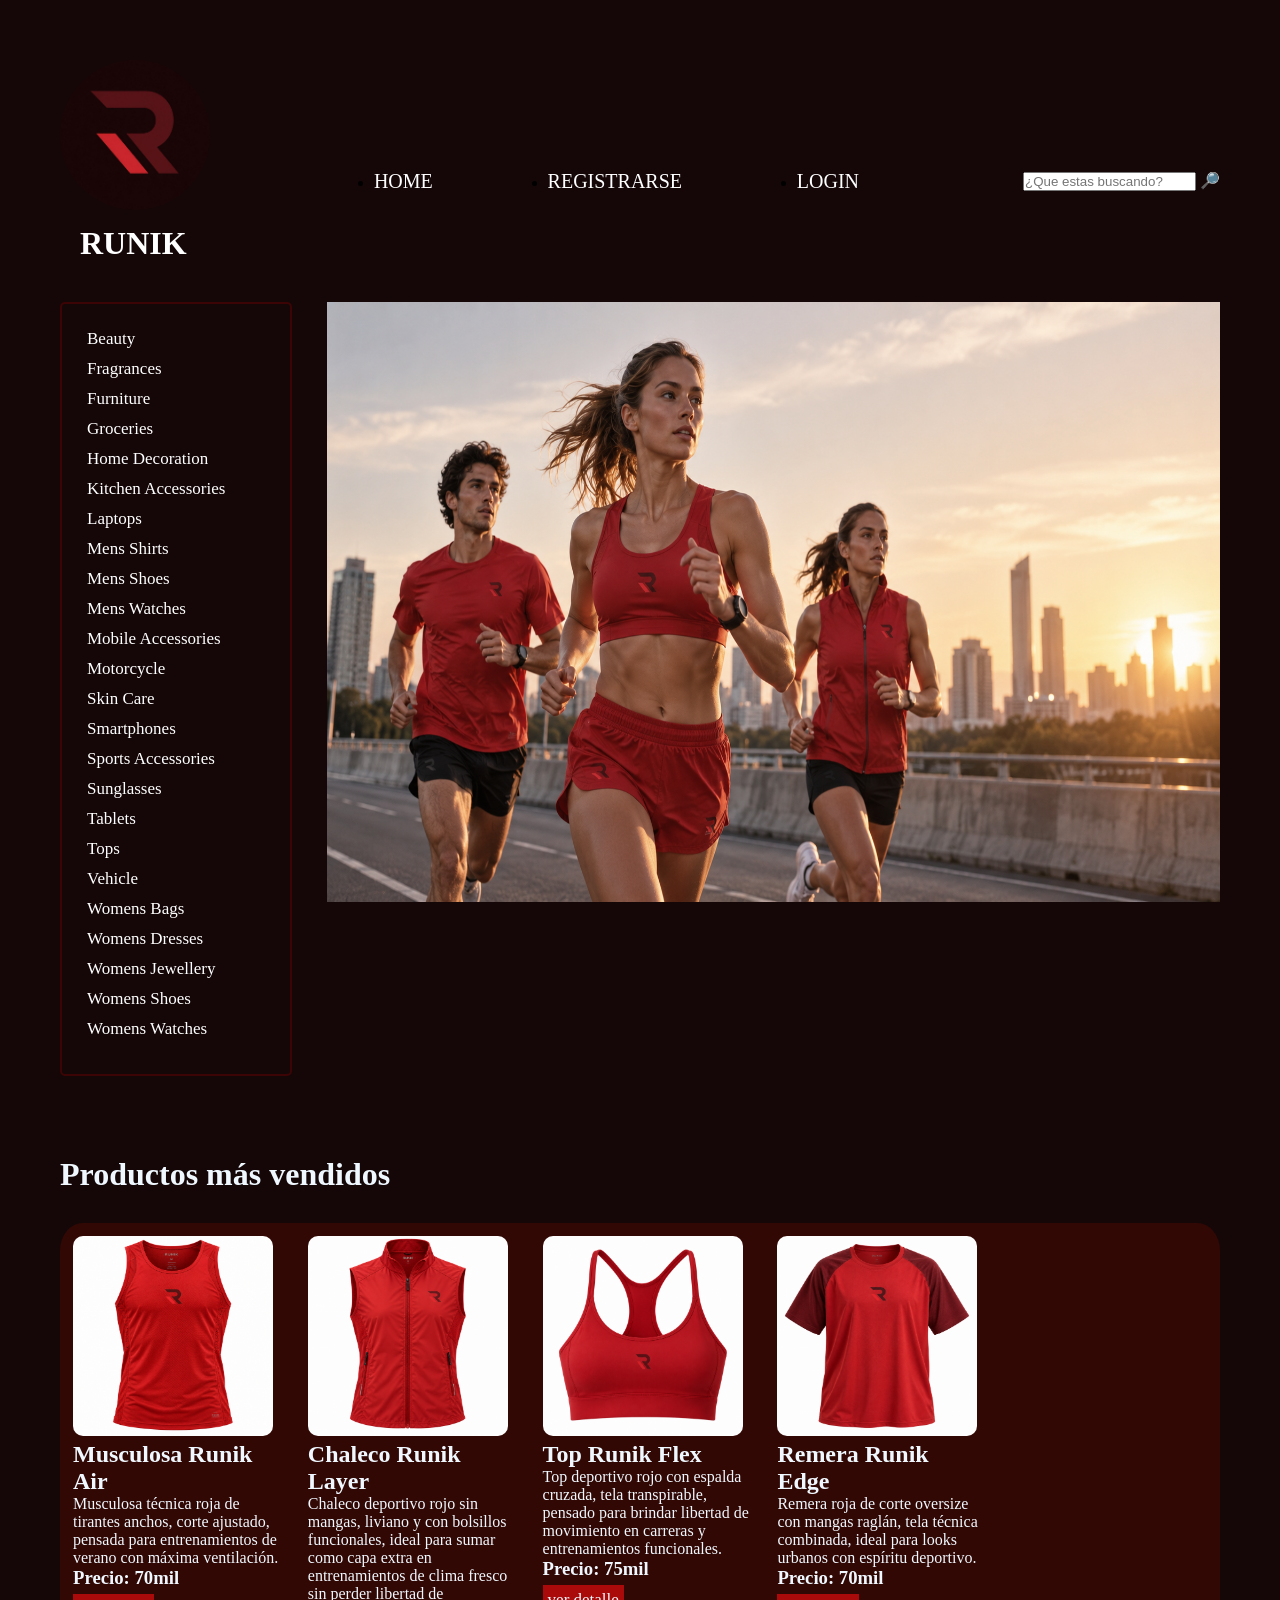
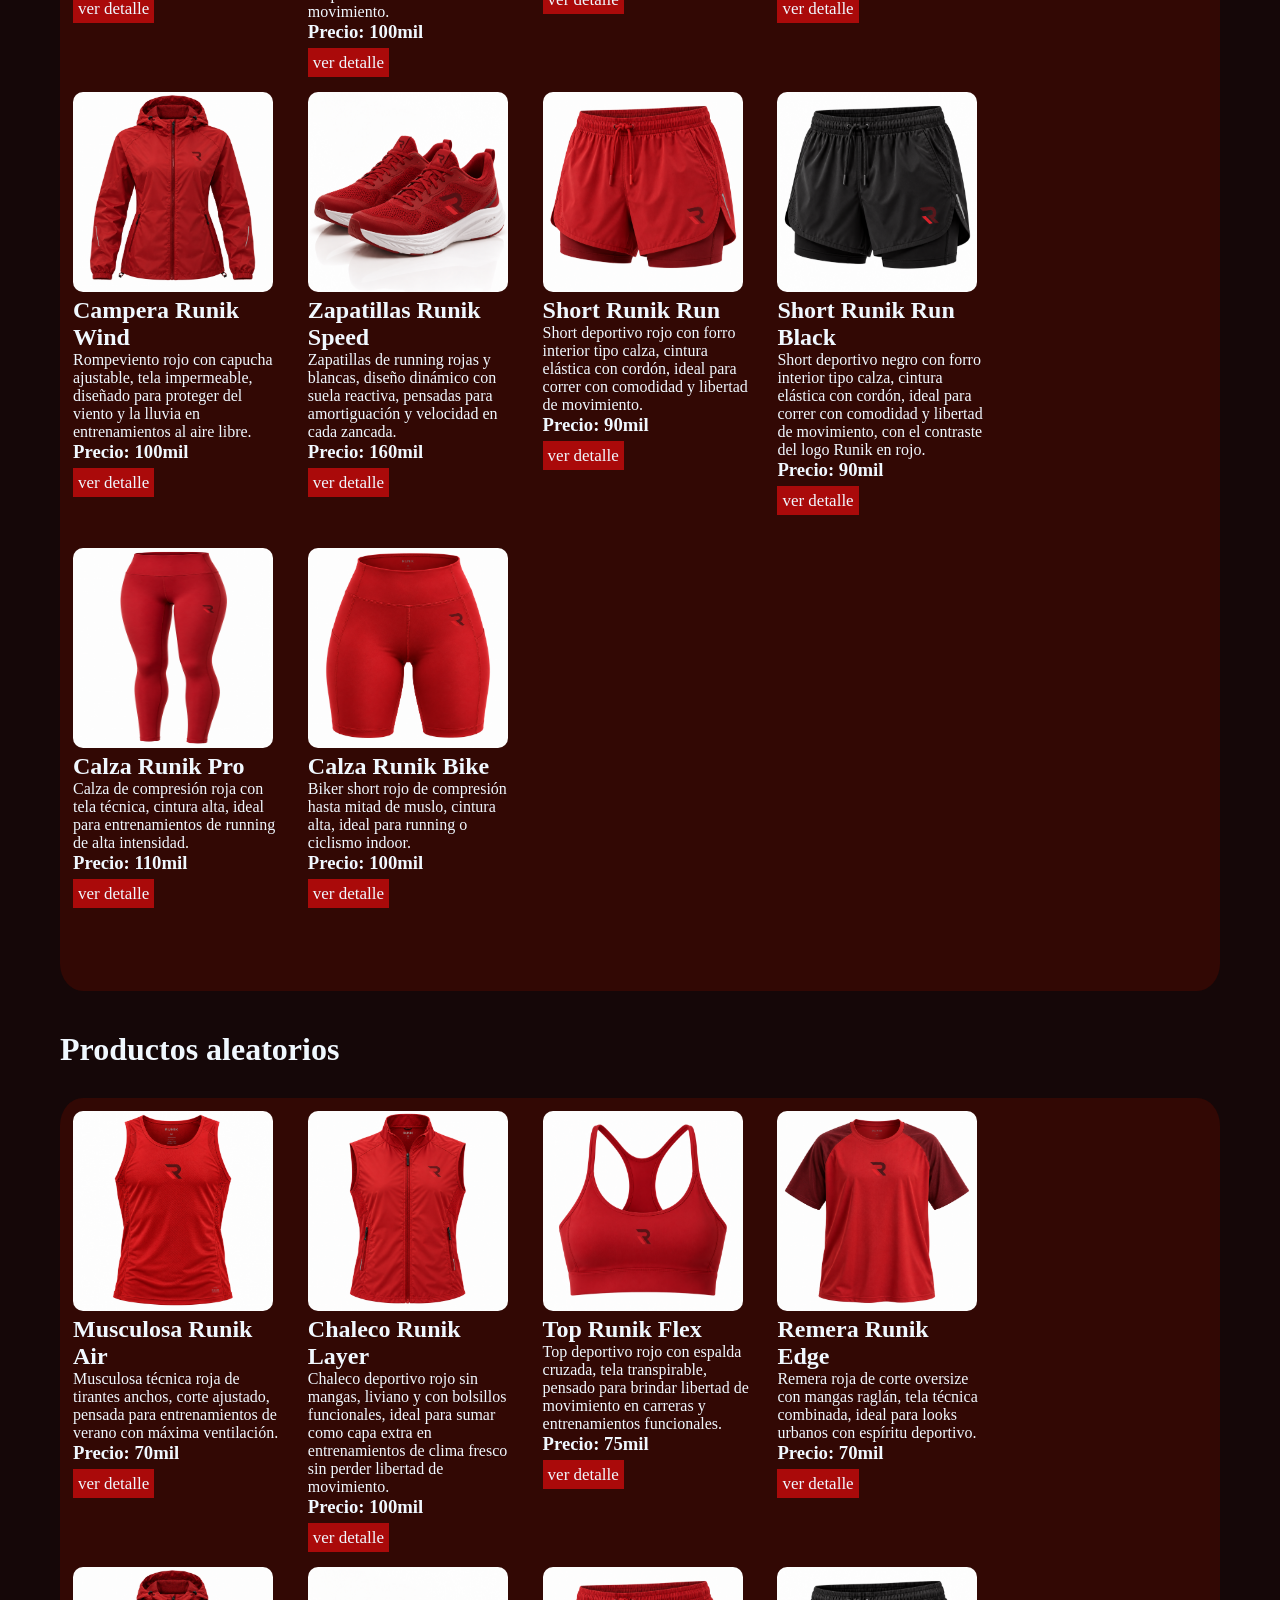
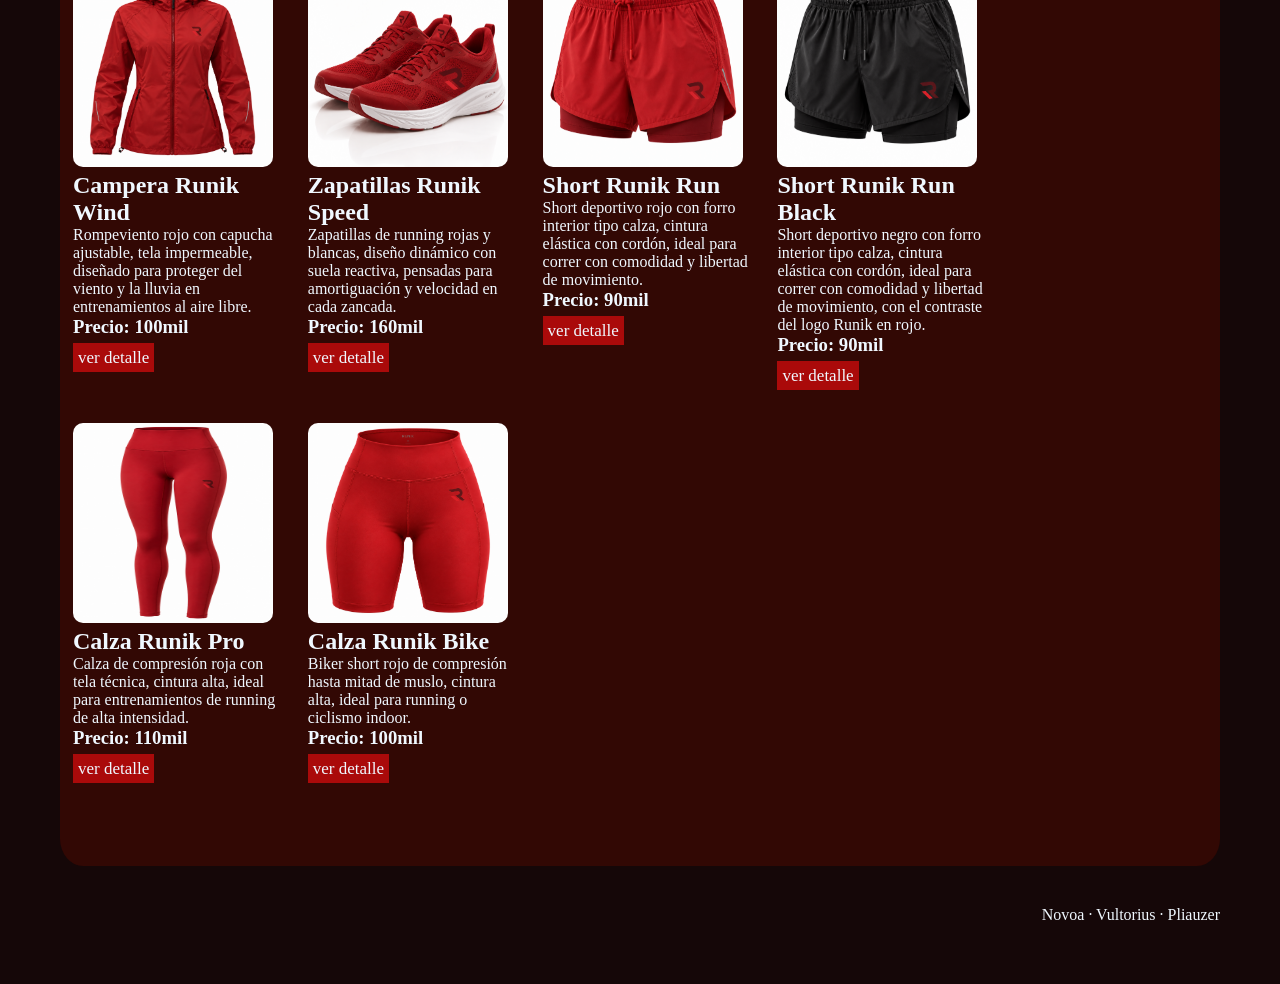
==== index.html @ b20909da "arregle la img principal" ====
<!DOCTYPE html>
<html lang="en">

<head>
    <meta charset="UTF-8">
    <meta name="viewport" content="width=device-width, initial-scale=1.0"> 
    <title>Runik</title>
    <link rel="stylesheet" href="./css/styles.css">
</head>

<body>

    <header>
        <div class="containerlogo">
            <a href="./index.html"><img src="./img/runik.jpg" alt="imagen del logo de la marca" class="logo"></a> 
            <h1 class="titulo">RUNIK</h1> 
        </div>

        <nav class="container">
            <ul class="navegador">
                <li><a href="./index.html" class="navegacion-principal">HOME</a></li>
                <li><a href="./register.html" class="navegacion-principal">REGISTRARSE</a></li>
                <li><a href="./login.html" class="navegacion-principal">LOGIN</a></li>  
            </ul>  
        </nav> 

        <form action="./search-results.html" method="get" class="buscador">
                <input type="textarea" name="category" value="" placeholder="¿Que estas buscando?">
                <label>🔎</label>
        </form>

    </header> 

    <div class="principal">
        <aside class="barra-lateral"> 
            <nav> 
                <ul class="barra">
                    <li class="categoria"><a href="./category.html">Beauty</a></li>  
                    <li class="categoria"><a href="./category.html">Fragrances</a></li>
                    <li class="categoria"><a href="./category.html">Furniture</a></li>
                    <li class="categoria"><a href="./category.html">Groceries</a></li>
                    <li class="categoria"><a href="./category.html">Home Decoration</a></li>
                    <li class="categoria"><a href="./category.html">Kitchen Accessories</a></li>
                    <li class="categoria"><a href="./category.html">Laptops</a></li>
                    <li class="categoria"><a href="./category.html">Mens Shirts</a></li>
                    <li class="categoria"><a href="./category.html">Mens Shoes</a></li>
                    <li class="categoria"><a href="./category.html">Mens Watches</a></li>
                    <li class="categoria"><a href="./category.html">Mobile Accessories</a></li>
                    <li class="categoria"><a href="./category.html">Motorcycle</a></li>
                    <li class="categoria"><a href="./category.html">Skin Care</a></li>
                    <li class="categoria"><a href="./category.html">Smartphones</a></li> 
                    <li class="categoria"><a href="./category.html">Sports Accessories</a></li>
                    <li class="categoria"><a href="./category.html">Sunglasses</a></li>
                    <li class="categoria"><a href="./category.html">Tablets</a></li>  
                    <li class="categoria"><a href="./category.html">Tops</a></li>
                    <li class="categoria"><a href="./category.html">Vehicle</a></li>
                    <li class="categoria"><a href="./category.html">Womens Bags</a></li>
                    <li class="categoria"><a href="./category.html">Womens Dresses</a></li>
                    <li class="categoria"><a href="./category.html">Womens Jewellery</a></li>
                    <li class="categoria"><a href="./category.html">Womens Shoes</a></li>
                    <li class="categoria"><a href="./category.html">Womens Watches</a></li> 
                </ul>
            </nav>
        </aside>    
        

        <div class="img-principal">
            <img src="./img/portada-web.png" alt="gente corriendo utilizando Runik" class="portada"> 
        </div> 
         
    </div>

    <main>
        <h1>Productos más vendidos</h1> 

        <section>

            <article class="article1">
                <div>
                <a href="./product.html"><img src="./img/musculosa-runik.png" alt="musculosa de runik" class="producto"></a>
                <h2>Musculosa Runik Air</h2>
                <p>Musculosa técnica roja de tirantes anchos, corte ajustado, pensada para entrenamientos de verano con máxima ventilación.</p>
                <h3>Precio: 70mil</h3> 
                <a href="./product.html" class="boton">ver detalle</a> 
            </article>


            <article class="article2">
                <a href="./product.html"><img src="./img/chaleco-runik.png" alt="chaleco de runik" class="producto"></a>  
                <h2>Chaleco Runik Layer</h2>
                <p>Chaleco deportivo rojo sin mangas, liviano y con bolsillos funcionales, ideal para sumar como capa extra en entrenamientos de clima fresco sin perder libertad de movimiento.</p>
                <h3>Precio: 100mil</h3> 
                <a href="./product.html" class="boton">ver detalle</a> 
            </article>

            <article class="article3">
                <a href="./product.html"><img src="./img/top-runik.png" alt="top de runik" class="producto"></a>
                <h2>Top Runik Flex</h2>
                <p>Top deportivo rojo con espalda cruzada, tela transpirable, pensado para brindar libertad de movimiento en carreras y entrenamientos funcionales.</p>
                <h3>Precio: 75mil</h3> 
                <a href="./product.html" class="boton">ver detalle</a>
            </article>

            <article class="article4">
                <a href="./product.html"><img src="./img/remera-roja-runik.png" alt="remera de runik" class="producto"></a>
                <h2>Remera Runik Edge</h2>
                <p>Remera roja de corte oversize con mangas raglán, tela técnica combinada, ideal para looks urbanos con espíritu deportivo.</p>
                <h3>Precio: 70mil</h3> 
                <a href="./product.html" class="boton">ver detalle</a>
            </article>

            <article class="article5">
                <a href="./product.html"><img src="./img/campera-runik.png" alt="campera de runik" class="producto"></a>
                <h2>Campera Runik Wind</h2>
                <p>Rompeviento rojo con capucha ajustable, tela impermeable, diseñado para proteger del viento y la lluvia en entrenamientos al aire libre.</p> 
                <h3>Precio: 100mil</h3> 
                <a href="./product.html" class="boton">ver detalle</a>
            </article>

            <article class="article6">
                <a href="./product.html"><img src="./img/zapatillas-runik.png" alt="zapatilla de runik" class="producto"></a>
                <h2>Zapatillas Runik Speed</h2>
                <p>Zapatillas de running rojas y blancas, diseño dinámico con suela reactiva, pensadas para amortiguación y velocidad en cada zancada.</p> 
                <h3>Precio: 160mil</h3> 
                <a href="./product.html" class="boton">ver detalle</a>
            </article>

            <article class="article7">
                <a href="./product.html"><img src="./img/short-runik.png" alt="short de runik" class="producto"></a>
                <h2>Short Runik Run</h2>
                <p>Short deportivo rojo con forro interior tipo calza, cintura elástica con cordón, ideal para correr con comodidad y libertad de movimiento.</p> 
                <h3>Precio: 90mil</h3> 
                <a href="./product.html" class="boton">ver detalle</a>
            </article>

            <article class="article8">
                <a href="./product.html"><img src="./img/short-negro-runik.png" alt="short negro de runik" class="producto"></a>
                <h2>Short Runik Run Black</h2>
                <p>Short deportivo negro con forro interior tipo calza, cintura elástica con cordón, ideal para correr con comodidad y libertad de movimiento, con el contraste del logo Runik en rojo.</p> 
                <h3>Precio: 90mil</h3> 
                <a href="./product.html" class="boton">ver detalle</a>  
            </article>


            <article class="article9">
                <a href="./product.html"><img src="./img/calza-runik.png" alt="calza larga de runik" class="producto"></a>
                <h2>Calza Runik Pro</h2>
                <p>Calza de compresión roja con tela técnica, cintura alta, ideal para entrenamientos de running de alta intensidad.</p>
                <h3>Precio: 110mil</h3> 
                <a href="./product.html" class="boton">ver detalle</a>
            </article>

            <article class="article10">
                <a href="./product.html"></a><img src="./img/calza-corta-runik.png" alt="calza corta de runik" class="producto"></a>
                <h2>Calza Runik Bike</h2>
                <p>Biker short rojo de compresión hasta mitad de muslo, cintura alta, ideal para running o ciclismo indoor.</p>
                <h3>Precio: 100mil</h3> 
                <a href="./product.html" class="boton">ver detalle</a>
            </article>

            
        </section>

        
        <h1>Productos aleatorios</h1>

        <section> 
            
            <article class="article11">
                <a href="./product.html"><img src="./img/musculosa-runik.png" alt="musculosa de runik" class="producto"></a>
                <h2>Musculosa Runik Air</h2>
                <p>Musculosa técnica roja de tirantes anchos, corte ajustado, pensada para entrenamientos de verano con máxima ventilación.</p>
                <h3>Precio: 70mil</h3> 
                <a href="./product.html" class="boton">ver detalle</a> 
            </article>

            <article class="article12">
                <a href="./product.html"><img src="./img/chaleco-runik.png" alt="chaleco de runik" class="producto"></a>
                <h2>Chaleco Runik Layer</h2>
                <p>Chaleco deportivo rojo sin mangas, liviano y con bolsillos funcionales, ideal para sumar como capa extra en entrenamientos de clima fresco sin perder libertad de movimiento.</p>
                <h3>Precio: 100mil</h3> 
                <a href="./product.html" class="boton">ver detalle</a> 
            </article>

            <article class="article13">
                <a href="./product.html"><img src="./img/top-runik.png" alt="top de runik" class="producto"></a>
                <h2>Top Runik Flex</h2>
                <p>Top deportivo rojo con espalda cruzada, tela transpirable, pensado para brindar libertad de movimiento en carreras y entrenamientos funcionales.</p>
                <h3>Precio: 75mil</h3> 
                <a href="./product.html" class="boton">ver detalle</a>
            </article>

            <article class="article14">
                <a href="./product.html"><img src="./img/remera-roja-runik.png" alt="remera de runik" class="producto"></a>
                <h2>Remera Runik Edge</h2>
                <p>Remera roja de corte oversize con mangas raglán, tela técnica combinada, ideal para looks urbanos con espíritu deportivo.</p>
                <h3>Precio: 70mil</h3> 
                <a href="./product.html" class="boton">ver detalle</a>
            </article>

            <article class="article15">
                <a href="./product.html"><img src="./img/campera-runik.png" alt="campera de runik" class="producto"></a>
                <h2>Campera Runik Wind</h2>
                <p>Rompeviento rojo con capucha ajustable, tela impermeable, diseñado para proteger del viento y la lluvia en entrenamientos al aire libre.</p> 
                <h3>Precio: 100mil</h3> 
                <a href="./product.html" class="boton">ver detalle</a>
            </article>

            <article class="article16">
                <a href="./product.html"><img src="./img/zapatillas-runik.png" alt="zapatilla de runik" class="producto"></a>
                <h2>Zapatillas Runik Speed</h2>
                <p>Zapatillas de running rojas y blancas, diseño dinámico con suela reactiva, pensadas para amortiguación y velocidad en cada zancada.</p> 
                <h3>Precio: 160mil</h3> 
                <a href="./product.html" class="boton">ver detalle</a>
            </article>

            <article class="article17">
                <a href="./product.html"><img src="./img/short-runik.png" alt="short de runik" class="producto"></a>
                <h2>Short Runik Run</h2>
                <p>Short deportivo rojo con forro interior tipo calza, cintura elástica con cordón, ideal para correr con comodidad y libertad de movimiento.</p> 
                <h3>Precio: 90mil</h3> 
                <a href="./product.html" class="boton">ver detalle</a>
            </article>

            <article class="article18">
                <a href="./product.html"><img src="./img/short-negro-runik.png" alt="short negro de runik" class="producto"></a>
                <h2>Short Runik Run Black</h2>
                <p>Short deportivo negro con forro interior tipo calza, cintura elástica con cordón, ideal para correr con comodidad y libertad de movimiento, con el contraste del logo Runik en rojo.</p> 
                <h3>Precio: 90mil</h3> 
                <a href="./product.html" class="boton">ver detalle</a>  
            </article>


            <article class="aricle19">
                <a href="./product.html"><img src="./img/calza-runik.png" alt="calza larga de runik" class="producto"></a>
                <h2>Calza Runik Pro</h2>
                <p>Calza de compresión roja con tela técnica, cintura alta, ideal para entrenamientos de running de alta intensidad.</p>
                <h3>Precio: 110mil</h3> 
                <a href="./product.html" class="boton">ver detalle</a>
            </article>

            <article class="article2">
                <a href="./product.html"></a><img src="./img/calza-corta-runik.png" alt="calza corta de runik" class="producto"></a>
                <h2>Calza Runik Bike</h2>
                <p>Biker short rojo de compresión hasta mitad de muslo, cintura alta, ideal para running o ciclismo indoor.</p>
                <h3>Precio: 100mil</h3> 
                <a href="./product.html" class="boton">ver detalle</a> 
            </article> 

        </section>
    </main>

    <footer>
        <p class="nombres">Novoa · Vultorius · Pliauzer</p>
    </footer>
</body>

</html>
---- css/styles.css ----
* {
   box-sizing: border-box;
   margin: 0;
   padding: 0;
   }

body{
   background-color: rgb(21, 7, 8);  
   padding: 60px;    
}

.logo{
   width: 150px;  
   border-radius: 100%;      
}   
nav.container{
   display: flex;
   justify-content: flex-end;
   flex-wrap: wrap; 
}

ul.navegador{ 
   width: 600px;   
   display: flex;
   justify-content: space-around;
   flex-wrap: wrap;    
} 

a.navegacion-principal{
   text-decoration: none;
   color: white; 
   list-style-type: none; 
   margin-bottom: 20px;  
   font-size: 20px;         
} 


.buscador.input{
   padding: 6px;
   border: 1px solid #ccc; 
   border-radius: 4px;
   background: none;
}

.titulo{
   color: white; 
   display: flex;
   margin-bottom: 40px;    
   margin-top: 10px; 
   flex-wrap: wrap;  
   margin-left: 20px;  
}  
.barra{
   color: white; 
   margin-bottom: 40px;  
   border-color: rgb(60, 4, 4); 
   border-width: 2px;
   border-style: solid;
   border-radius: 5px;
   padding: 25px;
}

li.categoria, a{
   font-size: 17px;  
   text-decoration: none;
   color: white; 
   list-style-type: none;
   margin-bottom: 10px; 
}

.nombres{
   color: aliceblue;
   display: flex;
   justify-content: flex-end;
   flex-wrap: wrap; 
}

h1{
   color: aliceblue; 
   margin-top: 40px;   
}

h3{
   color: aliceblue;
   padding-bottom: 10px; 
   
}

h2{
   color: aliceblue;
}

p{
   color: aliceblue;
}

.producto{
   width: 200px;
   border-radius: 5%;   
}

header{
   display: flex;
   flex-wrap: wrap;
   flex-direction: row;
   align-items: center;
   justify-content: space-between;
}
section{
    display: flex;
    flex-wrap: wrap;
    align-self: center;
    margin-top: 30px; 
    background-color: #320804;
    border-radius: 2%;
    max-width: 100%;
}


article{
   max-width: 18%; 
   margin: 13px;
}

.boton{
   background-color: rgb(170, 10, 10);
   color: aliceblue;
   padding: 5px; 

}

.principal{
   display: flex;
   flex-wrap: wrap;
   justify-content: space-between;
}

.img-principal{
   display: flex;
   justify-content: flex-end; 
   flex-wrap: wrap;
   margin-bottom: 40px;   
} 

.portada{
   width: 80%;     
}

.main_login{
   display: flex;
   flex-wrap: wrap;
   justify-content: center; 
   background-color: #320804;
   padding: 30px 40px;
   border-radius: 10px;
   margin-top: 10px;
}

.login{
   display: flex;
   flex-direction: row;     
   flex-wrap: wrap;
   justify-content: center; 
   background-color: rgba(255,255,255,0.05); 
   border: 2px white solid;
   width: 350px;   
   padding: 30px;  
}

.formulario-login{
   display: flex;
   flex-wrap: wrap;
   color: white; 
   flex-direction: column; 
   align-items: center; 
   margin-top: 10px; 
}

.password-login{
   margin-right: 40px;
   margin-top: 10px; 
}

button.ingresar-button{
   background-color: red;
   width: 110px;    
   margin-top: 20px;
   height: 25px;   
   color: white;
   font-size: 15px;   
}

.sin-cuenta-login{
   background-color: red;
   padding: 5px; 
   margin-top: 20px; 
   border: gray 2px solid; 
   height: 30px;   
}

a.no-cuenta{
   font-size: 15px;   
}

.titulo-login{
   margin-bottom: 20px; 
}

.registro{
   display: flex;
   flex-direction: row;
   flex-wrap: wrap;
   justify-content: center;
   align-items: center;
   min-height: 70vh;
}

.formulario-registro{
   display: flex;
   flex-wrap: wrap;
   flex-direction: column;
   align-items: center;
   color: white;
   background-color: rgba(255,255,255,0.05);
   padding: 30px 40px;
   border-radius: 10px;
   margin-top: 10px;
}

.formulario-registro h2{
   color: white;
   margin-bottom: 20px;
}

.mail-registro,
.password-registro,
.password2-registro{
   width: 100%;
   margin-bottom: 15px;
   display: flex;
   flex-direction: column;
   flex-wrap: wrap;
}

.mail-registro label,
.password-registro label,
.password2-registro label{
   margin-bottom: 5px;
   color: white;
}

.mail-registro input,
.password-registro input,
.password2-registro input{
   padding: 8px;
   border-radius: 4px;
   border: 1px solid #ccc;
}

.terminos-registro{
   display: flex;
   flex-wrap: wrap;
   align-items: center;
   margin-bottom: 20px;
   color: white;
}

.registrarme-registro button{
   background-color: rgb(170, 10, 10);
   color: aliceblue;
   border: none;
   padding: 10px 30px;
   border-radius: 4px;
   font-size: 16px;
   margin-bottom: 15px;
}

.ya-tengo-cuenta-registro a{
   color: rgb(255, 120, 120);
   text-decoration: underline;
}

footer{
   margin-top: 40px;
   text-align: center;
   color: white;
}



@media (max-width: 420px) {
    body{
        padding: 15px;
    }

    section{
        flex-direction: column;
    }

    article{
        max-width: 100%;
        margin: 30px;
    }

    .producto{
        width: 100%;
    }

    .principal{
        flex-direction: column;
    }

    .img-principal{
        width: 100%;
        align-items: flex-start;
    }

    .portada{
        width: 100%;
    }

    header{
      flex-direction: column;
    }

    nav.container{
      width: 100%;
    }

    ul.navegador{
      width: 100%;
    }

    main{
      width: 100%;
    }

    section{
      width: 100%;
    }

    .buscador{
      margin-top: 20px;
      margin-bottom: 20px;
    }
}

@media (min-width: 421px){
    .portada{
        height: 600px;
        width: 100%;
    }

    .producto{
        height: 200px;
    }

    article{
        height: 430px;
    }

    .principal{
      flex-wrap: nowrap;
    }

    .barra-lateral{
      width: 20%;
    }

    .img-principal{
      width: 77%;
    }
}
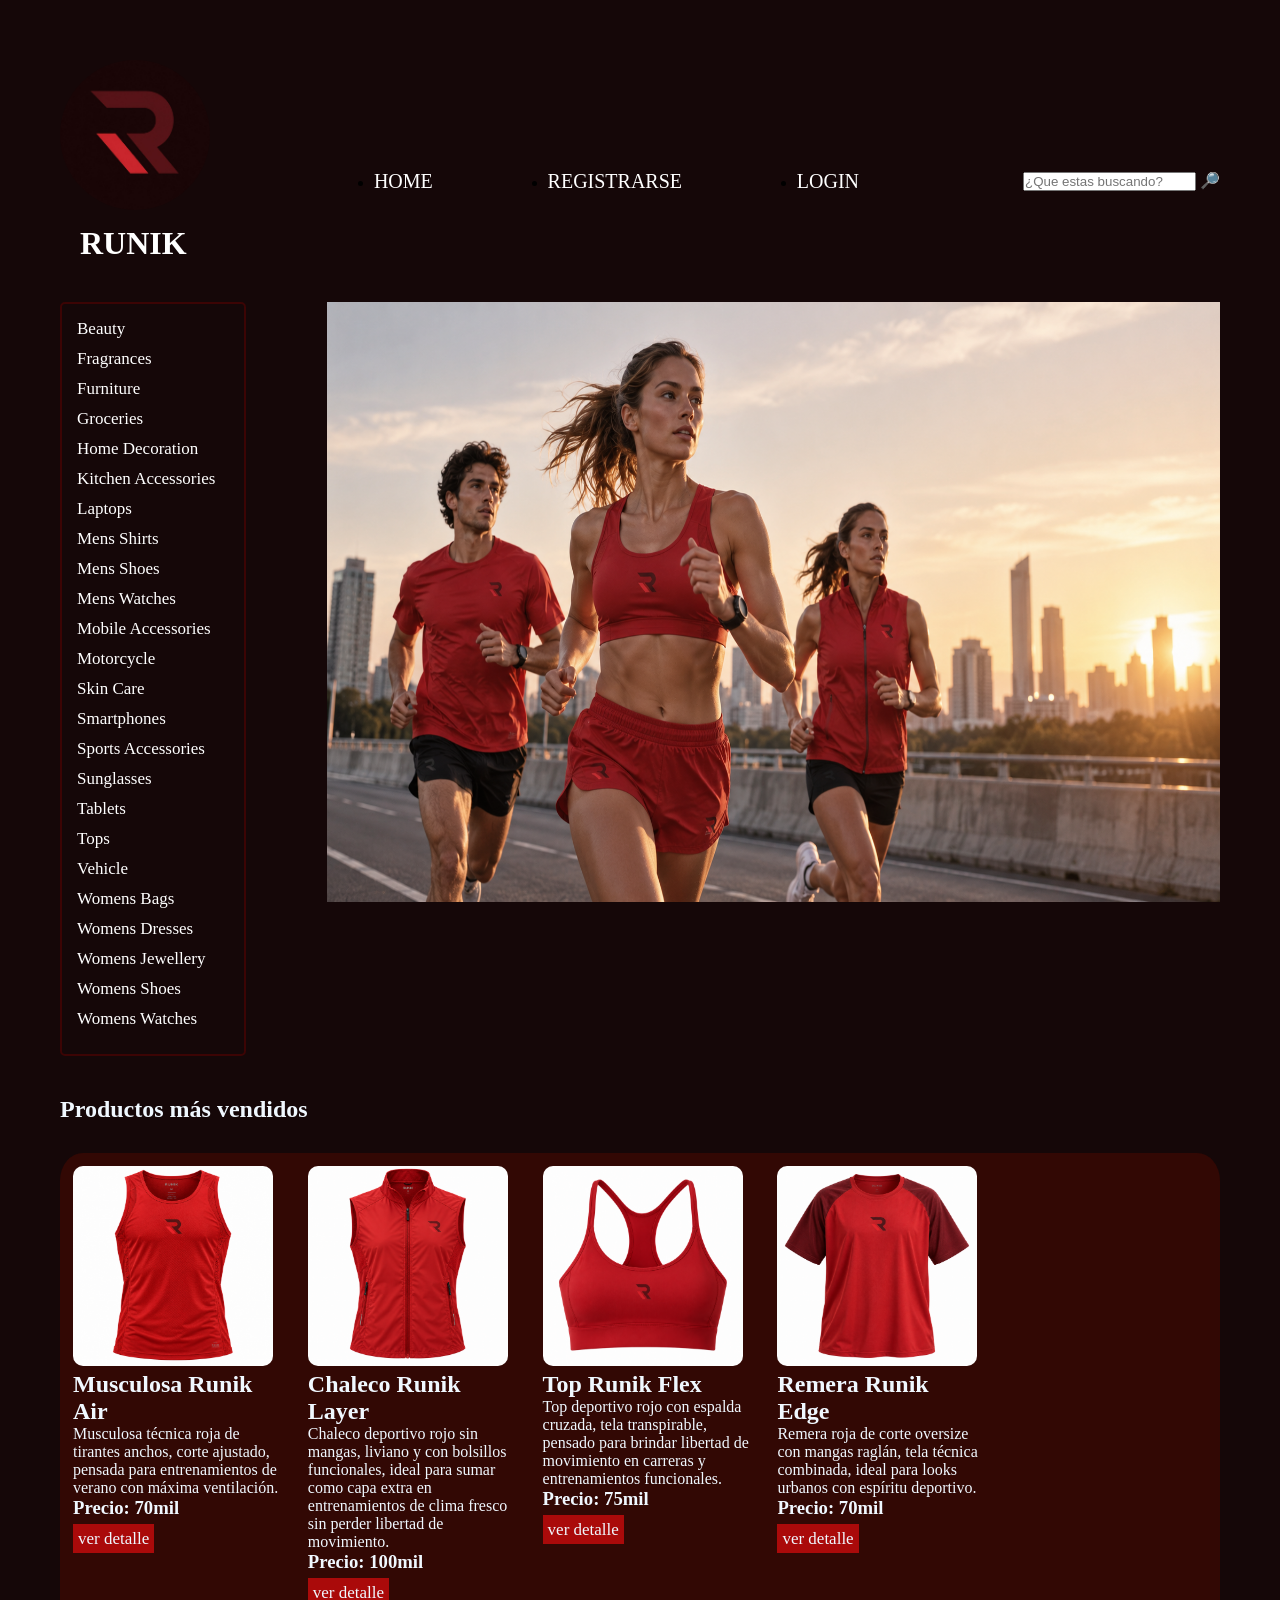
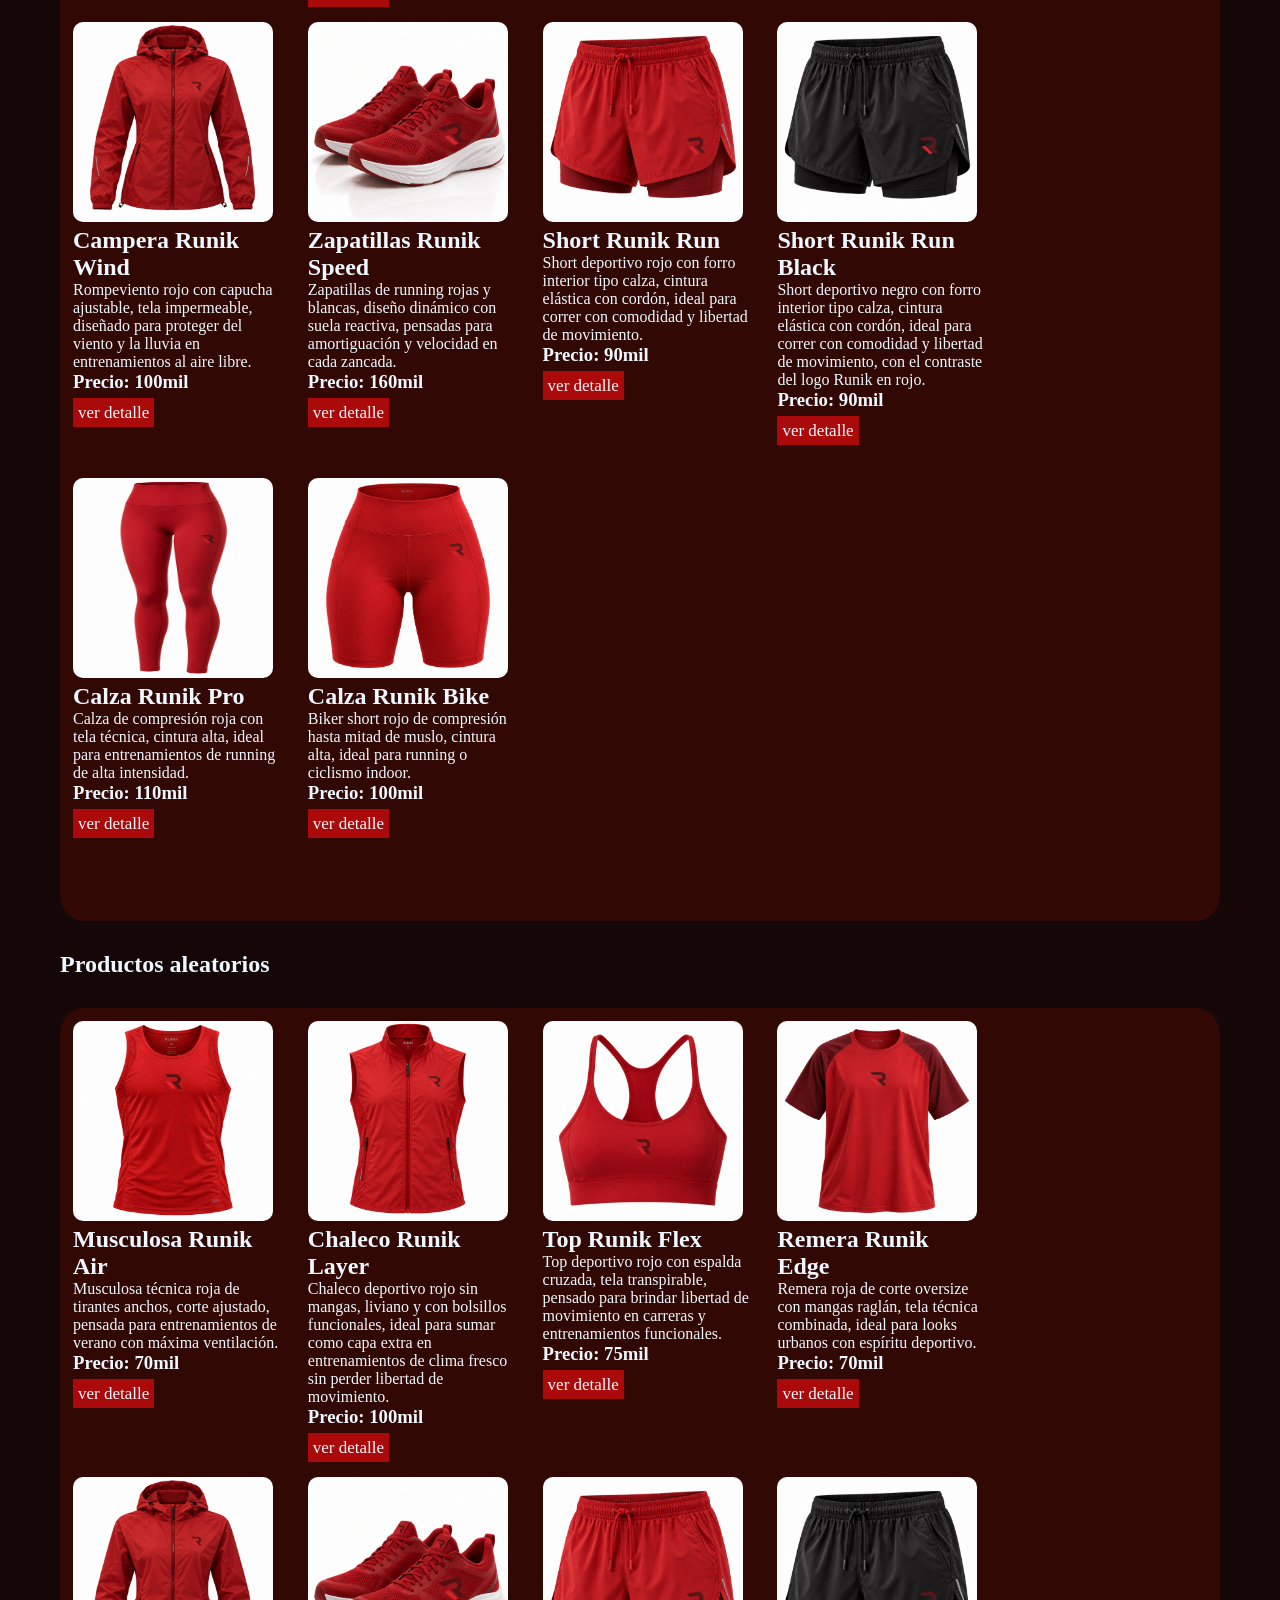
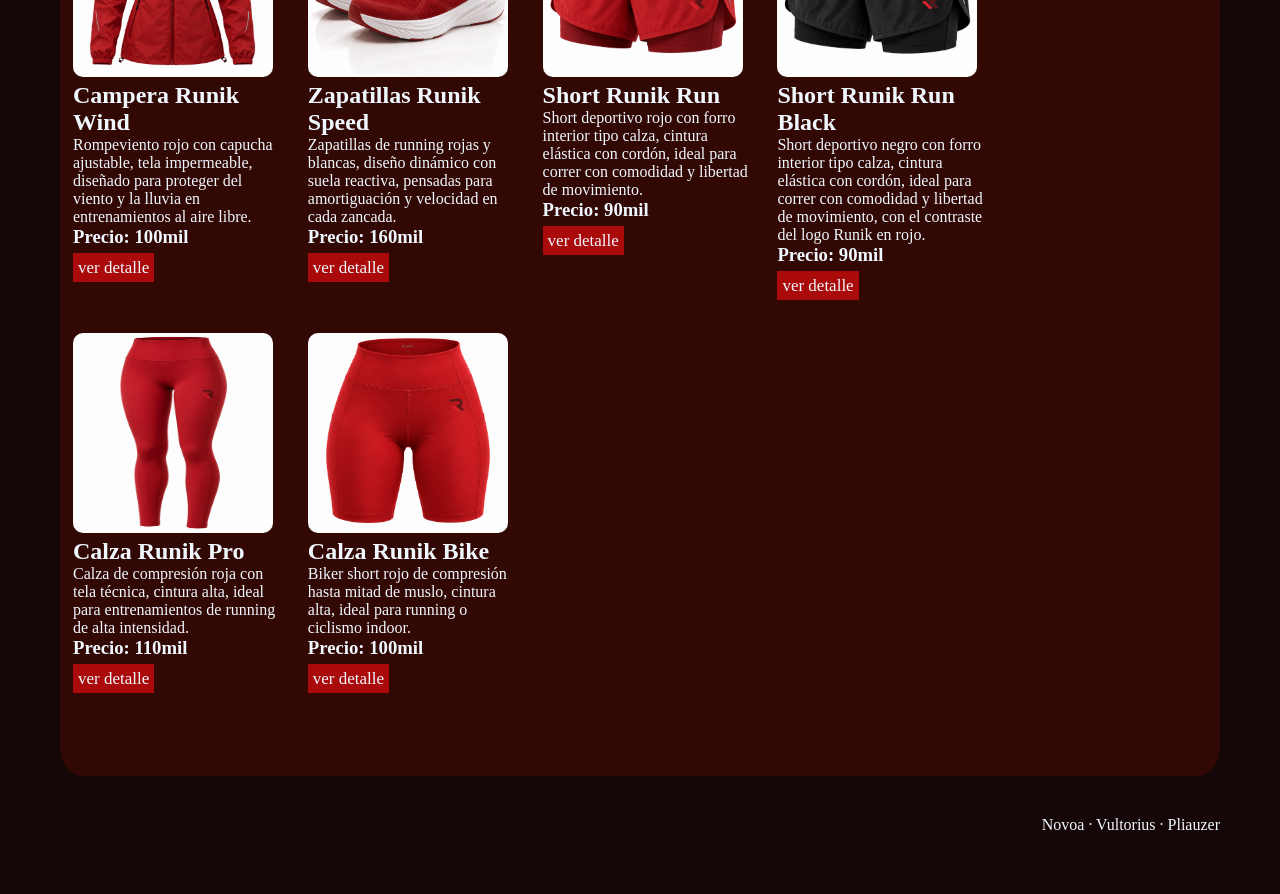
==== commit 50b2ae18: "ultimos arreglos" ====
--- a/index.html
+++ b/index.html
@@ -71,7 +71,7 @@
     </div>
 
     <main>
-        <h1>Productos más vendidos</h1> 
+        <h2>Productos más vendidos</h2> 
 
         <section>
 
@@ -162,7 +162,7 @@
         </section>
 
         
-        <h1>Productos aleatorios</h1>
+        <h2>Productos aleatorios</h2>
 
         <section> 
             
--- a/css/styles.css
+++ b/css/styles.css
@@ -52,12 +52,12 @@
 }  
 .barra{
    color: white; 
-   margin-bottom: 40px;  
+   margin-bottom: 40px;
    border-color: rgb(60, 4, 4); 
    border-width: 2px;
    border-style: solid;
    border-radius: 5px;
-   padding: 25px;
+   padding: 15px;
 }
 
 li.categoria, a{
@@ -114,6 +114,7 @@
     background-color: #320804;
     border-radius: 2%;
     max-width: 100%;
+    margin-bottom: 30px;
 }
 
 
@@ -286,7 +287,65 @@
    color: white;
 }
 
-
+.main-category{
+   display: flex;
+   flex-wrap: wrap;
+   justify-content: space-between;
+}
+
+.section-category{
+   display: flex;
+   flex-wrap: wrap;
+   justify-content: center;
+   width: 83%;
+   justify-content: space-between;
+   
+}
+
+.main-product{
+   display: flex;
+   flex-wrap: wrap;
+   justify-content: space-between;
+}
+
+.article-product{
+   width: 60%;
+}
+
+.h2-category{
+   margin-bottom: 20px;
+   font-size: 40px;
+}
+
+.div-category{
+   display: flex;
+   flex-wrap: wrap;
+   justify-content: center;
+}
+
+.main-search{
+   display: flex;
+   flex-wrap: wrap;
+   justify-content: space-between;
+}
+
+.section-search{
+   display: flex;
+   flex-direction: column;
+   flex-wrap: wrap;
+   justify-content: space-between;
+   width: 79%;
+}
+
+.div-search{
+   margin: 10px;
+   display: flex;
+   flex-direction: row;
+}
+.h2-search{
+   margin-bottom: 30px;
+   margin-top: 30px;
+}
 
 @media (max-width: 420px) {
     body{
@@ -364,7 +423,7 @@
     }
 
     .barra-lateral{
-      width: 20%;
+      width: 16%;
     }
 
     .img-principal{
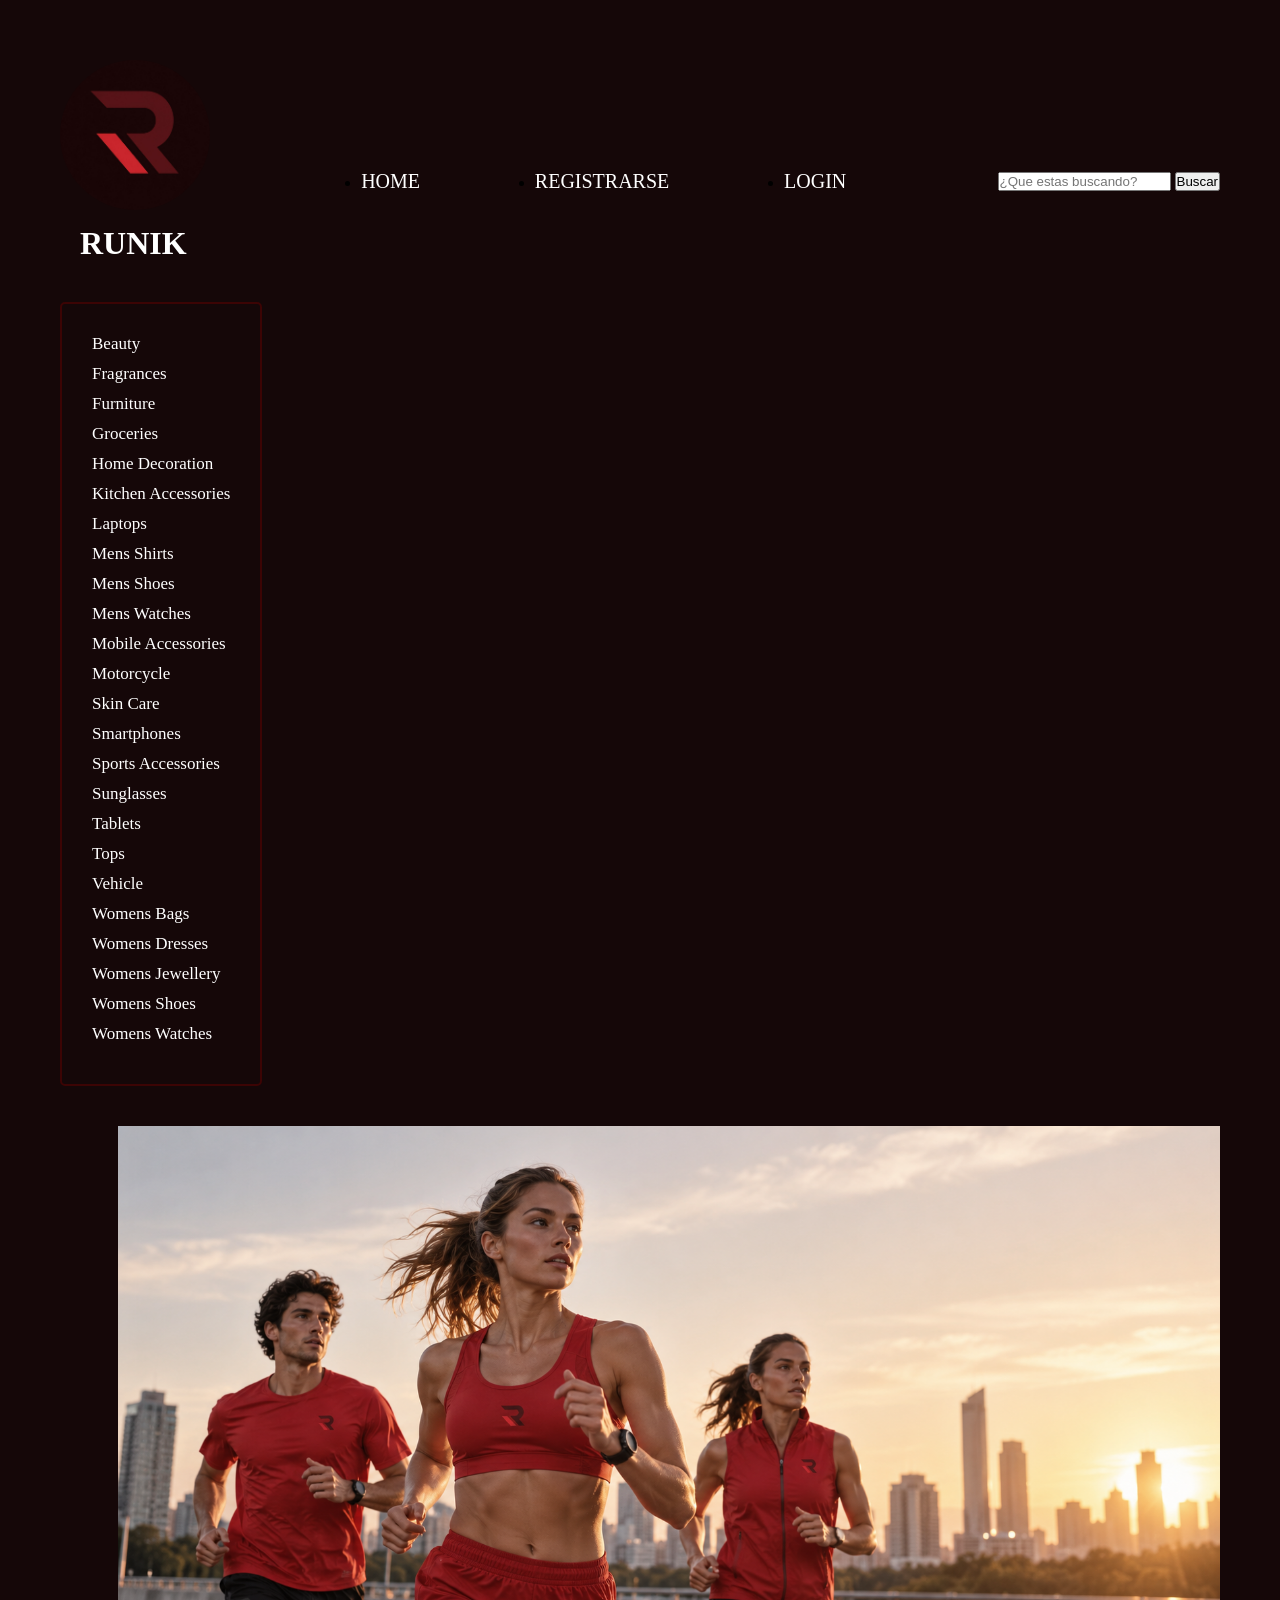
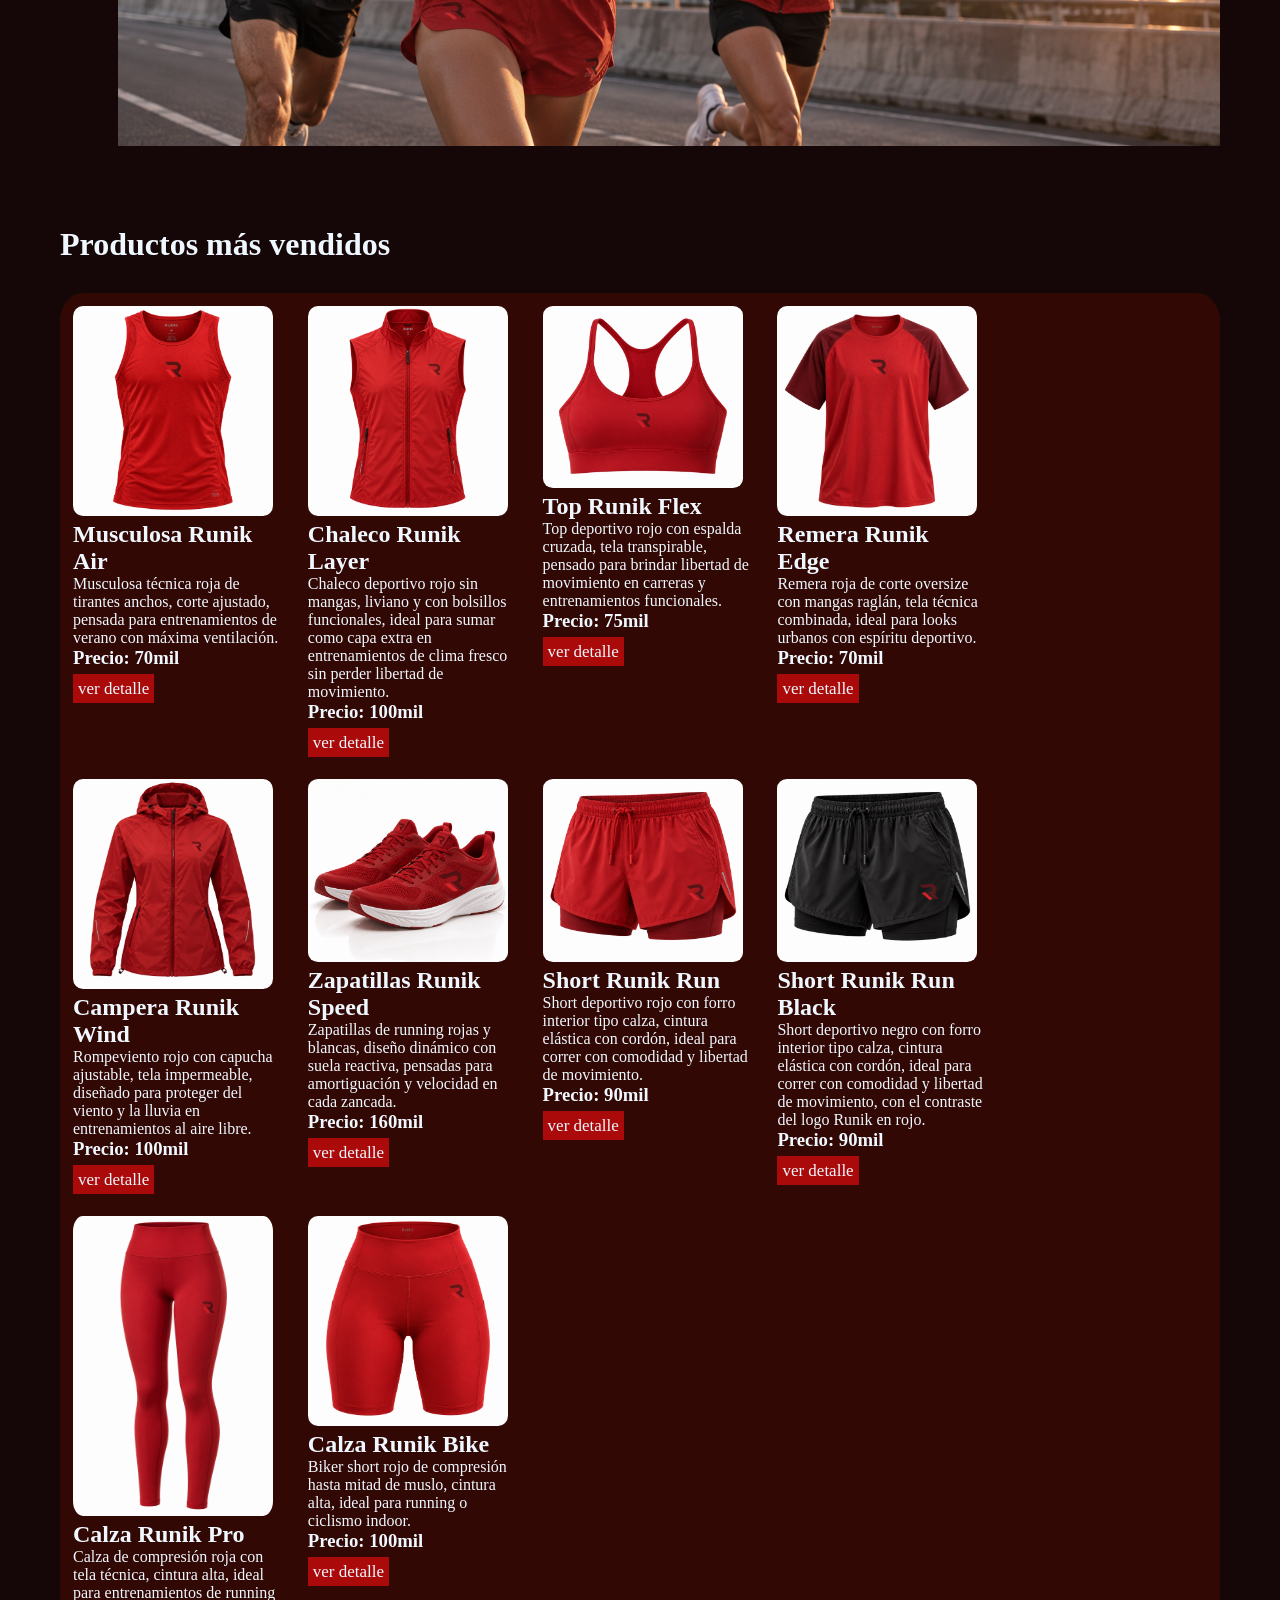
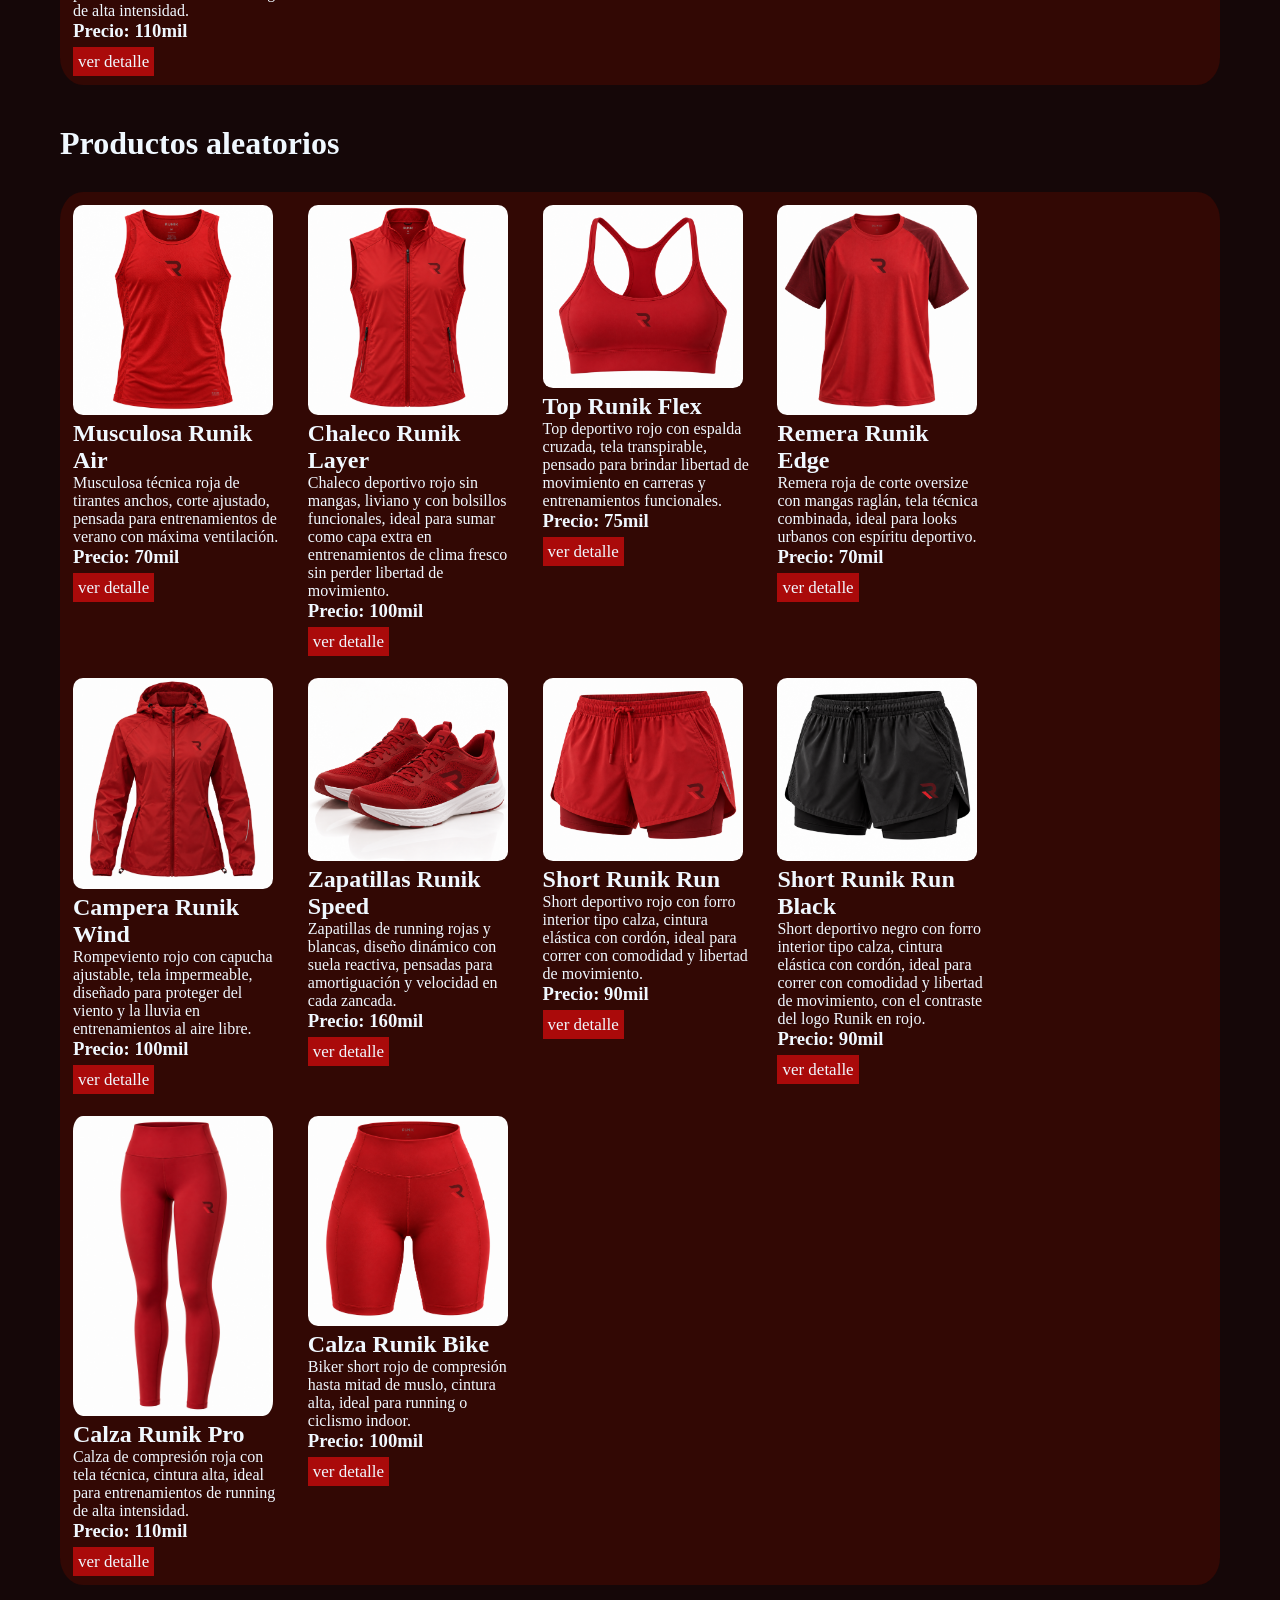
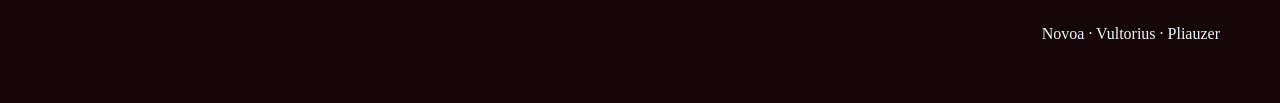
==== commit 0572ac37: "cree los js" ====
--- a/index.html
+++ b/index.html
@@ -25,9 +25,9 @@
         </nav> 
 
         <form action="./search-results.html" method="get" class="buscador">
-                <input type="textarea" name="category" value="" placeholder="¿Que estas buscando?">
-                <label>🔎</label>
-        </form>
+            <input type="text" name="category" value="" placeholder="¿Que estas buscando?">
+            <button>Buscar</button>  
+        </form> 
 
     </header> 
 
@@ -61,19 +61,18 @@
                     <li class="categoria"><a href="./category.html">Womens Watches</a></li> 
                 </ul>
             </nav>
-        </aside>    
-        
+            
+        </aside>
 
         <div class="img-principal">
             <img src="./img/portada-web.png" alt="gente corriendo utilizando Runik" class="portada"> 
-        </div> 
-         
+        </div>  
     </div>
 
     <main>
-        <h2>Productos más vendidos</h2> 
-
-        <section>
+        <h1>Productos más vendidos</h1> 
+
+        <section class="seccion1">
 
             <article class="article1">
                 <div>
@@ -162,9 +161,10 @@
         </section>
 
         
-        <h2>Productos aleatorios</h2>
-
-        <section> 
+        <h1>Productos aleatorios</h1>
+
+        <section class="seccion2"> 
+
             
             <article class="article11">
                 <a href="./product.html"><img src="./img/musculosa-runik.png" alt="musculosa de runik" class="producto"></a>
--- a/css/styles.css
+++ b/css/styles.css
@@ -50,14 +50,15 @@
    flex-wrap: wrap;  
    margin-left: 20px;  
 }  
+
 .barra{
    color: white; 
-   margin-bottom: 40px;
+   margin-bottom: 40px;  
    border-color: rgb(60, 4, 4); 
    border-width: 2px;
    border-style: solid;
    border-radius: 5px;
-   padding: 15px;
+   padding: 30px;
 }
 
 li.categoria, a{
@@ -105,7 +106,8 @@
    flex-direction: row;
    align-items: center;
    justify-content: space-between;
-}
+} 
+
 section{
     display: flex;
     flex-wrap: wrap;
@@ -114,13 +116,12 @@
     background-color: #320804;
     border-radius: 2%;
     max-width: 100%;
-    margin-bottom: 30px;
-}
-
+}
 
 article{
    max-width: 18%; 
    margin: 13px;
+   
 }
 
 .boton{
@@ -144,14 +145,14 @@
 } 
 
 .portada{
-   width: 80%;     
+   width: 95%;     
 }
 
 .main_login{
    display: flex;
    flex-wrap: wrap;
    justify-content: center; 
-   background-color: #320804;
+   background-color: rgb(97, 9, 9);
    padding: 30px 40px;
    border-radius: 10px;
    margin-top: 10px;
@@ -287,67 +288,9 @@
    color: white;
 }
 
-.main-category{
-   display: flex;
-   flex-wrap: wrap;
-   justify-content: space-between;
-}
-
-.section-category{
-   display: flex;
-   flex-wrap: wrap;
-   justify-content: center;
-   width: 83%;
-   justify-content: space-between;
-   
-}
-
-.main-product{
-   display: flex;
-   flex-wrap: wrap;
-   justify-content: space-between;
-}
-
-.article-product{
-   width: 60%;
-}
-
-.h2-category{
-   margin-bottom: 20px;
-   font-size: 40px;
-}
-
-.div-category{
-   display: flex;
-   flex-wrap: wrap;
-   justify-content: center;
-}
-
-.main-search{
-   display: flex;
-   flex-wrap: wrap;
-   justify-content: space-between;
-}
-
-.section-search{
-   display: flex;
-   flex-direction: column;
-   flex-wrap: wrap;
-   justify-content: space-between;
-   width: 79%;
-}
-
-.div-search{
-   margin: 10px;
-   display: flex;
-   flex-direction: row;
-}
-.h2-search{
-   margin-bottom: 30px;
-   margin-top: 30px;
-}
-
-@media (max-width: 420px) {
+
+@media(max-width: 420px){
+    @media (max-width: 420px) {
     body{
         padding: 15px;
     }
@@ -423,14 +366,14 @@
     }
 
     .barra-lateral{
-      width: 16%;
+      width: 25%;
     }
 
     .img-principal{
-      width: 77%;
+      width: 70%;
     }
 }
 
    
-
-
+}
+
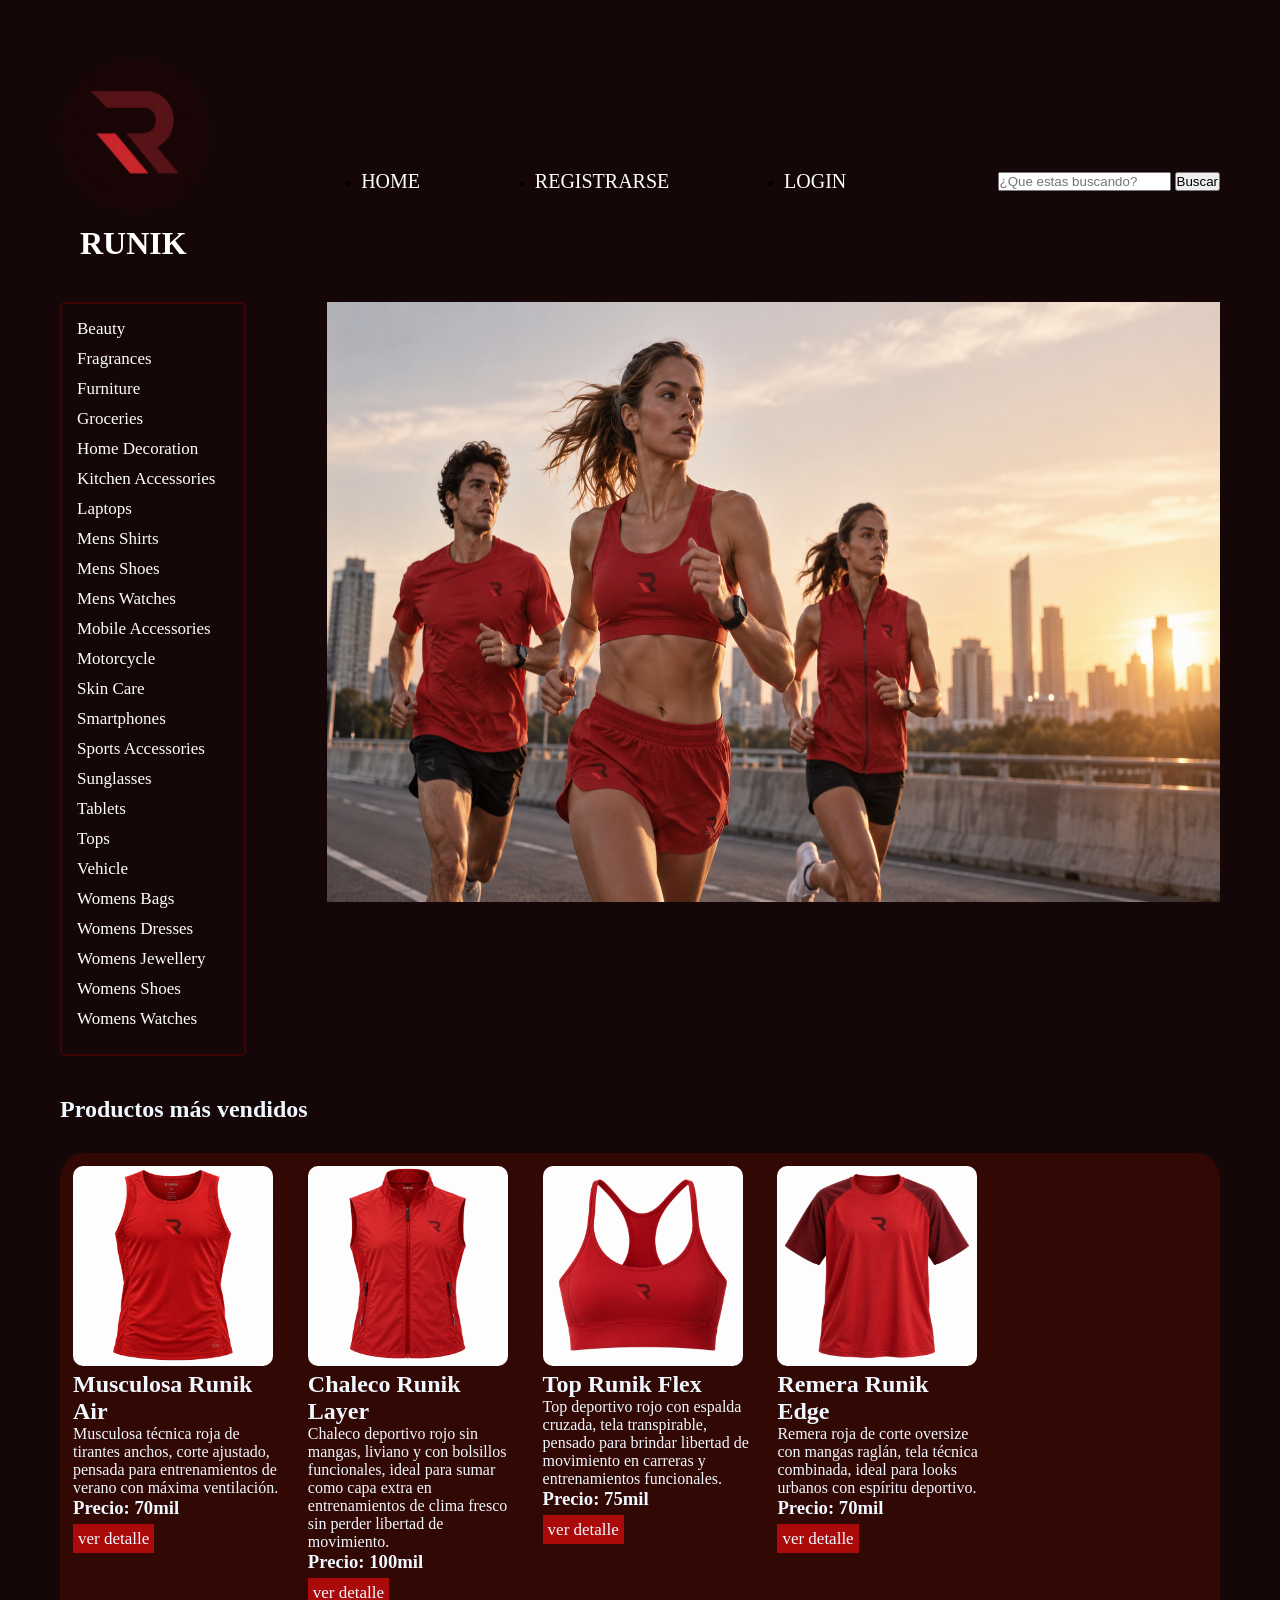
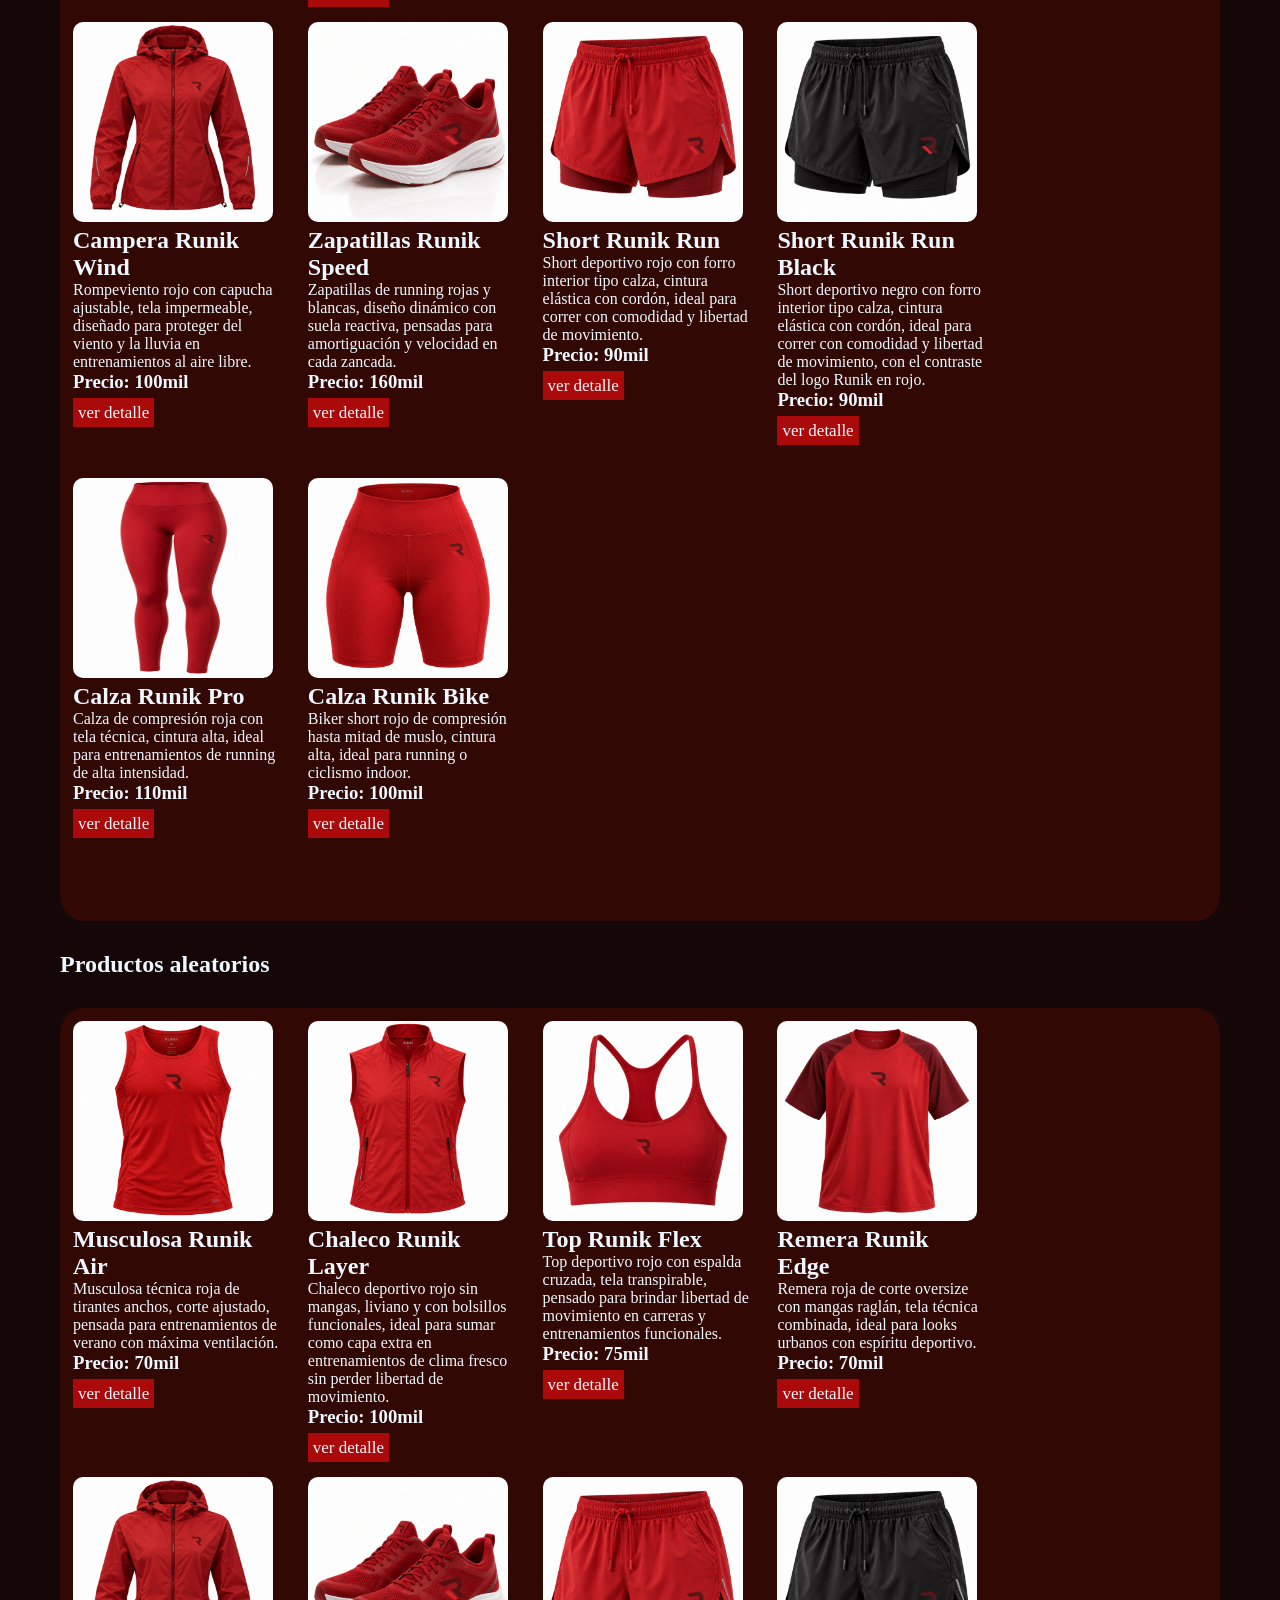
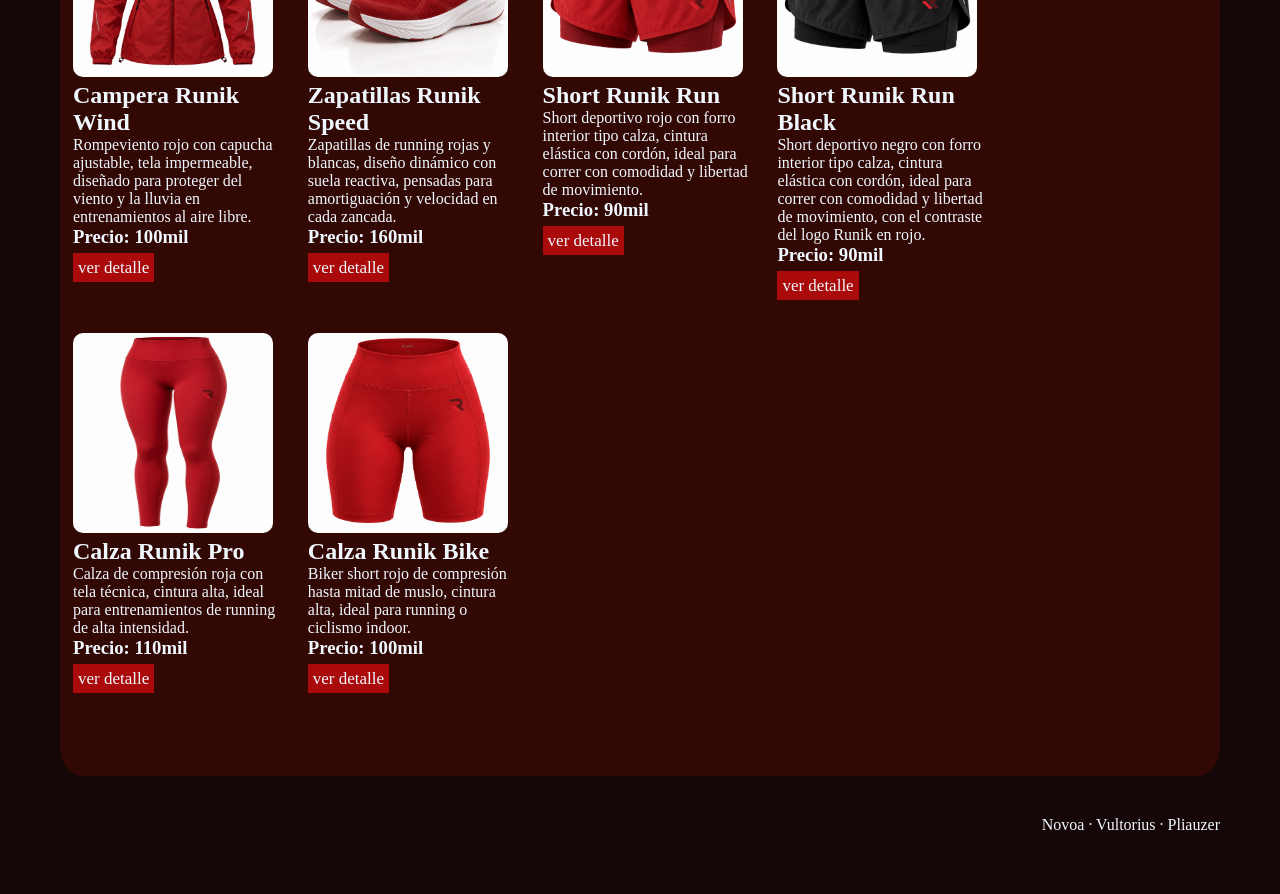
==== commit 1b6208be: "js" ====
--- a/index.html
+++ b/index.html
@@ -61,18 +61,19 @@
                     <li class="categoria"><a href="./category.html">Womens Watches</a></li> 
                 </ul>
             </nav>
-            
-        </aside>
+        </aside>    
+        
 
         <div class="img-principal">
             <img src="./img/portada-web.png" alt="gente corriendo utilizando Runik" class="portada"> 
-        </div>  
+        </div> 
+         
     </div>
 
     <main>
-        <h1>Productos más vendidos</h1> 
-
-        <section class="seccion1">
+        <h2>Productos más vendidos</h2> 
+
+        <section>
 
             <article class="article1">
                 <div>
@@ -161,10 +162,9 @@
         </section>
 
         
-        <h1>Productos aleatorios</h1>
-
-        <section class="seccion2"> 
-
+        <h2>Productos aleatorios</h2>
+
+        <section> 
             
             <article class="article11">
                 <a href="./product.html"><img src="./img/musculosa-runik.png" alt="musculosa de runik" class="producto"></a>
--- a/css/styles.css
+++ b/css/styles.css
@@ -50,15 +50,14 @@
    flex-wrap: wrap;  
    margin-left: 20px;  
 }  
-
 .barra{
    color: white; 
-   margin-bottom: 40px;  
+   margin-bottom: 40px;
    border-color: rgb(60, 4, 4); 
    border-width: 2px;
    border-style: solid;
    border-radius: 5px;
-   padding: 30px;
+   padding: 15px;
 }
 
 li.categoria, a{
@@ -116,12 +115,13 @@
     background-color: #320804;
     border-radius: 2%;
     max-width: 100%;
-}
+    margin-bottom: 30px;
+}
+
 
 article{
    max-width: 18%; 
    margin: 13px;
-   
 }
 
 .boton{
@@ -145,14 +145,14 @@
 } 
 
 .portada{
-   width: 95%;     
+   width: 80%;     
 }
 
 .main_login{
    display: flex;
    flex-wrap: wrap;
    justify-content: center; 
-   background-color: rgb(97, 9, 9);
+   background-color: #320804;
    padding: 30px 40px;
    border-radius: 10px;
    margin-top: 10px;
@@ -288,9 +288,67 @@
    color: white;
 }
 
-
-@media(max-width: 420px){
-    @media (max-width: 420px) {
+.main-category{
+   display: flex;
+   flex-wrap: wrap;
+   justify-content: space-between;
+}
+
+.section-category{
+   display: flex;
+   flex-wrap: wrap;
+   justify-content: center;
+   width: 83%;
+   justify-content: space-between;
+   
+}
+
+.main-product{
+   display: flex;
+   flex-wrap: wrap;
+   justify-content: space-between;
+}
+
+.article-product{
+   width: 60%;
+}
+
+.h2-category{
+   margin-bottom: 20px;
+   font-size: 40px;
+}
+
+.div-category{
+   display: flex;
+   flex-wrap: wrap;
+   justify-content: center;
+}
+
+.main-search{
+   display: flex;
+   flex-wrap: wrap;
+   justify-content: space-between;
+}
+
+.section-search{
+   display: flex;
+   flex-direction: column;
+   flex-wrap: wrap;
+   justify-content: space-between;
+   width: 79%;
+}
+
+.div-search{
+   margin: 10px;
+   display: flex;
+   flex-direction: row;
+}
+.h2-search{
+   margin-bottom: 30px;
+   margin-top: 30px;
+}
+
+@media (max-width: 420px) {
     body{
         padding: 15px;
     }
@@ -366,14 +424,14 @@
     }
 
     .barra-lateral{
-      width: 25%;
+      width: 16%;
     }
 
     .img-principal{
-      width: 70%;
+      width: 77%;
     }
 }
 
    
-}
-
+
+
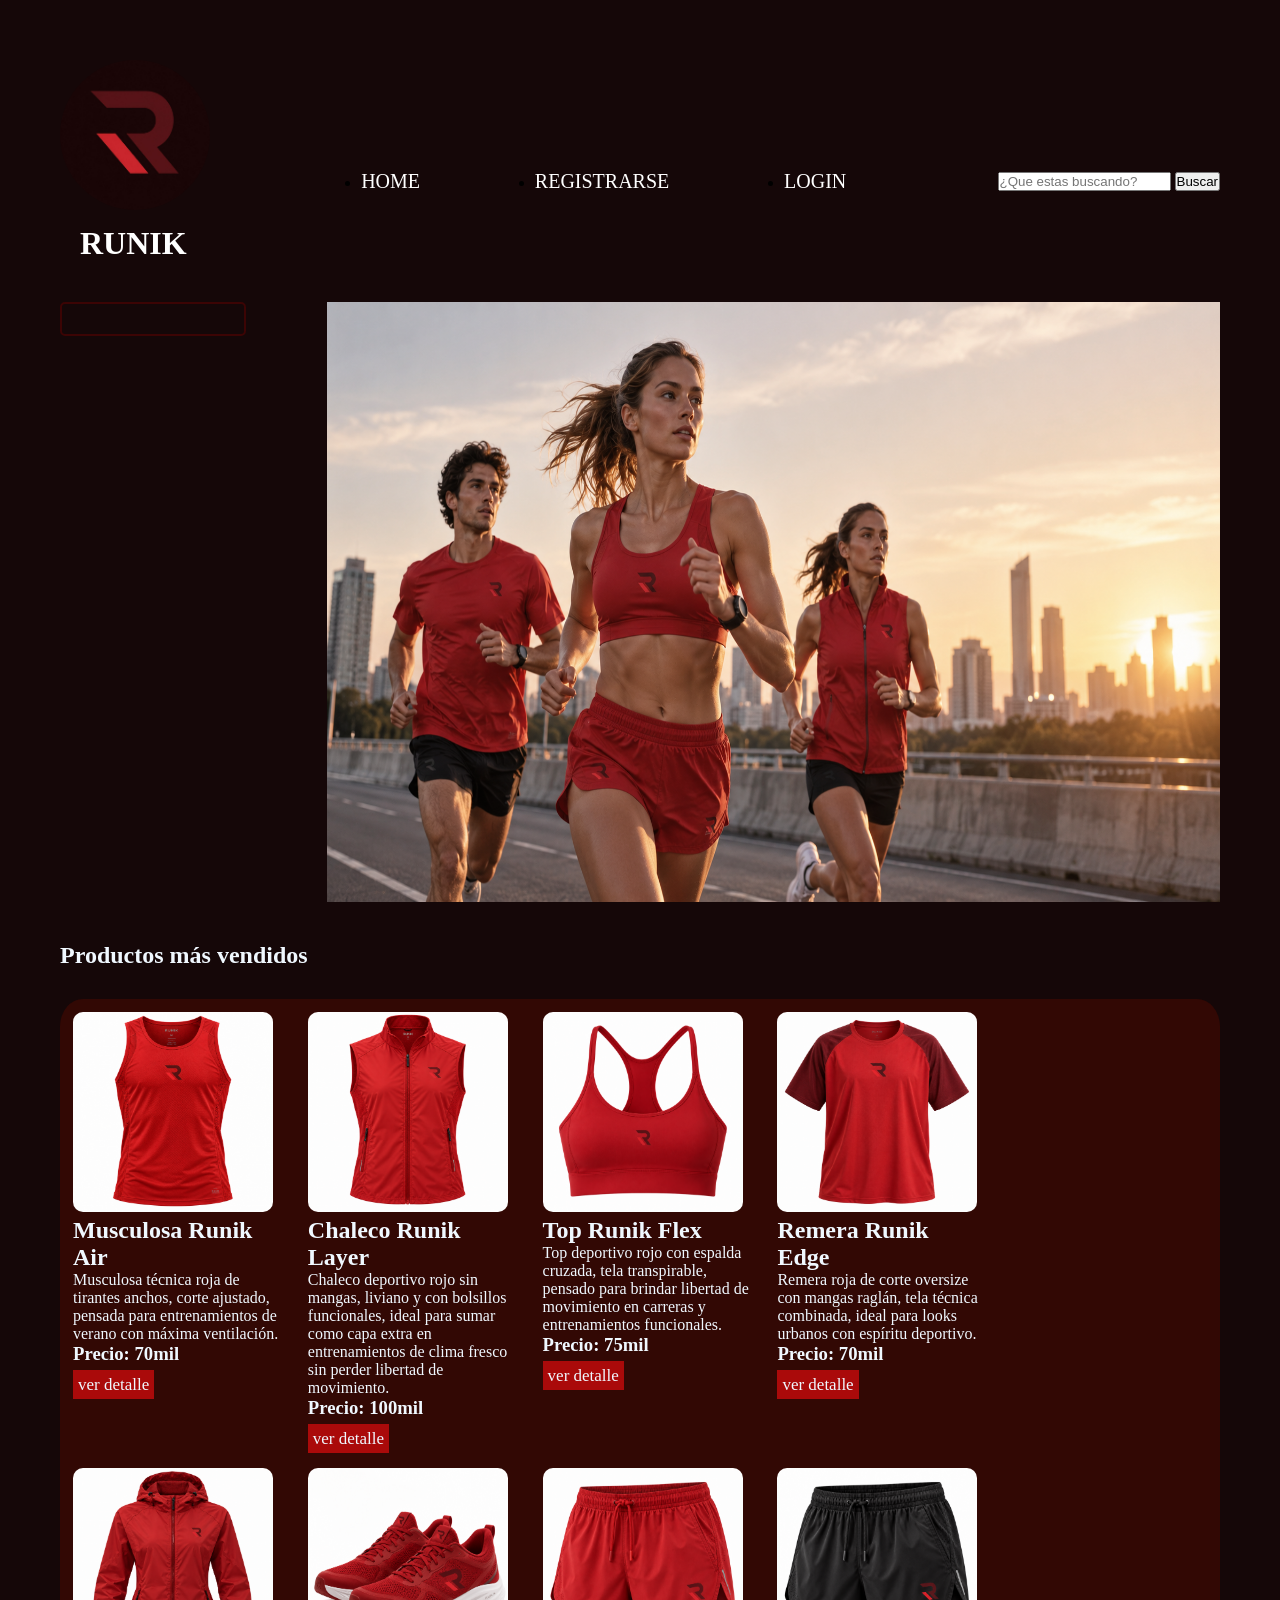
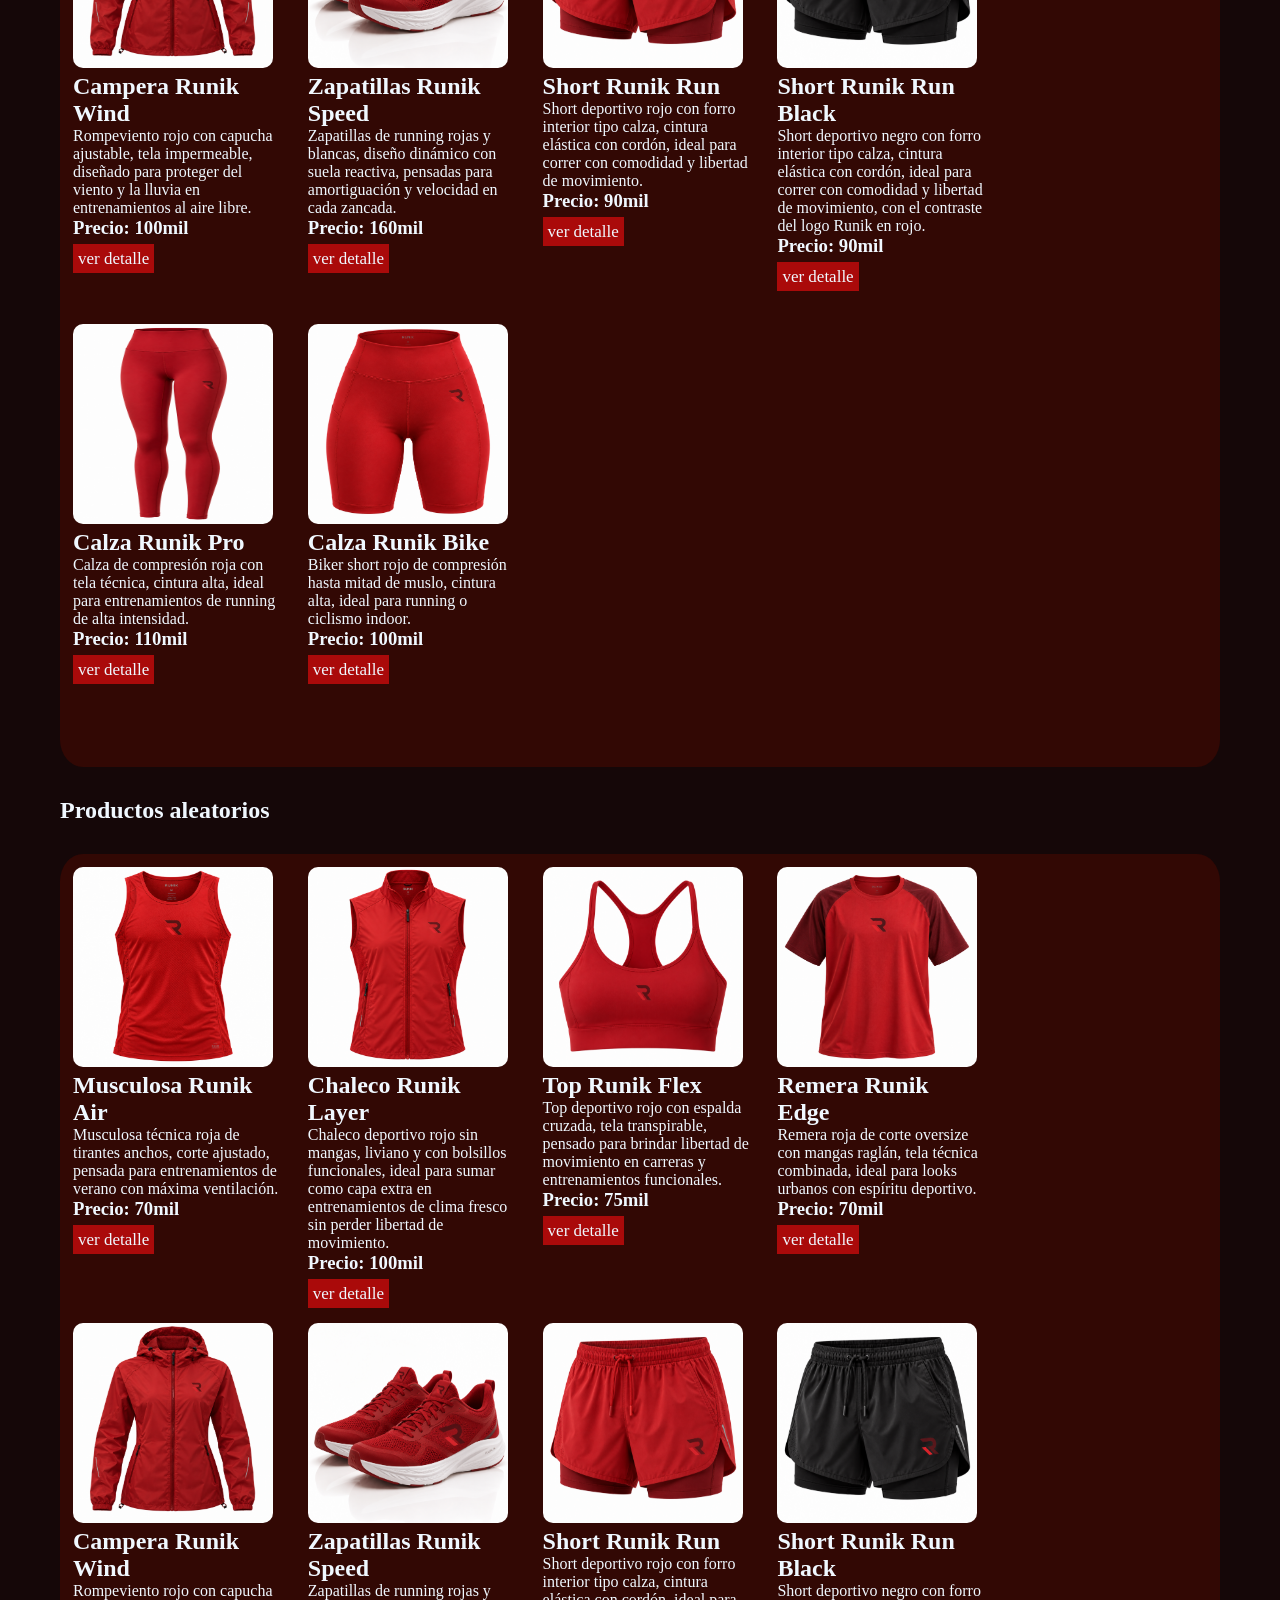
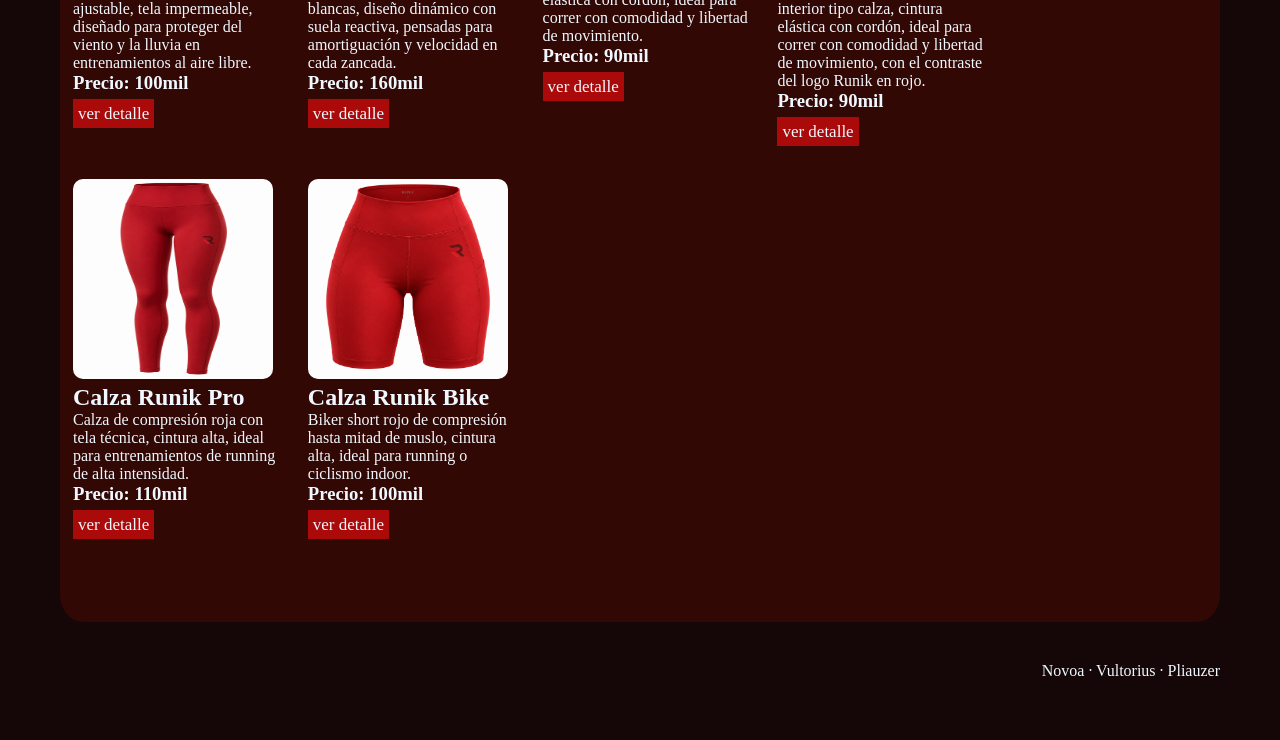
==== commit 28f1a653: "agregue cosas" ====
--- a/index.html
+++ b/index.html
@@ -34,32 +34,9 @@
     <div class="principal">
         <aside class="barra-lateral"> 
             <nav> 
-                <ul class="barra">
-                    <li class="categoria"><a href="./category.html">Beauty</a></li>  
-                    <li class="categoria"><a href="./category.html">Fragrances</a></li>
-                    <li class="categoria"><a href="./category.html">Furniture</a></li>
-                    <li class="categoria"><a href="./category.html">Groceries</a></li>
-                    <li class="categoria"><a href="./category.html">Home Decoration</a></li>
-                    <li class="categoria"><a href="./category.html">Kitchen Accessories</a></li>
-                    <li class="categoria"><a href="./category.html">Laptops</a></li>
-                    <li class="categoria"><a href="./category.html">Mens Shirts</a></li>
-                    <li class="categoria"><a href="./category.html">Mens Shoes</a></li>
-                    <li class="categoria"><a href="./category.html">Mens Watches</a></li>
-                    <li class="categoria"><a href="./category.html">Mobile Accessories</a></li>
-                    <li class="categoria"><a href="./category.html">Motorcycle</a></li>
-                    <li class="categoria"><a href="./category.html">Skin Care</a></li>
-                    <li class="categoria"><a href="./category.html">Smartphones</a></li> 
-                    <li class="categoria"><a href="./category.html">Sports Accessories</a></li>
-                    <li class="categoria"><a href="./category.html">Sunglasses</a></li>
-                    <li class="categoria"><a href="./category.html">Tablets</a></li>  
-                    <li class="categoria"><a href="./category.html">Tops</a></li>
-                    <li class="categoria"><a href="./category.html">Vehicle</a></li>
-                    <li class="categoria"><a href="./category.html">Womens Bags</a></li>
-                    <li class="categoria"><a href="./category.html">Womens Dresses</a></li>
-                    <li class="categoria"><a href="./category.html">Womens Jewellery</a></li>
-                    <li class="categoria"><a href="./category.html">Womens Shoes</a></li>
-                    <li class="categoria"><a href="./category.html">Womens Watches</a></li> 
-                </ul>
+                <ul class="barra"> 
+                    
+                </ul> 
             </nav>
         </aside>    
         
@@ -253,6 +230,7 @@
     <footer>
         <p class="nombres">Novoa · Vultorius · Pliauzer</p>
     </footer>
+    <script src="./js/index.js"></script> 
 </body>
 
 </html>
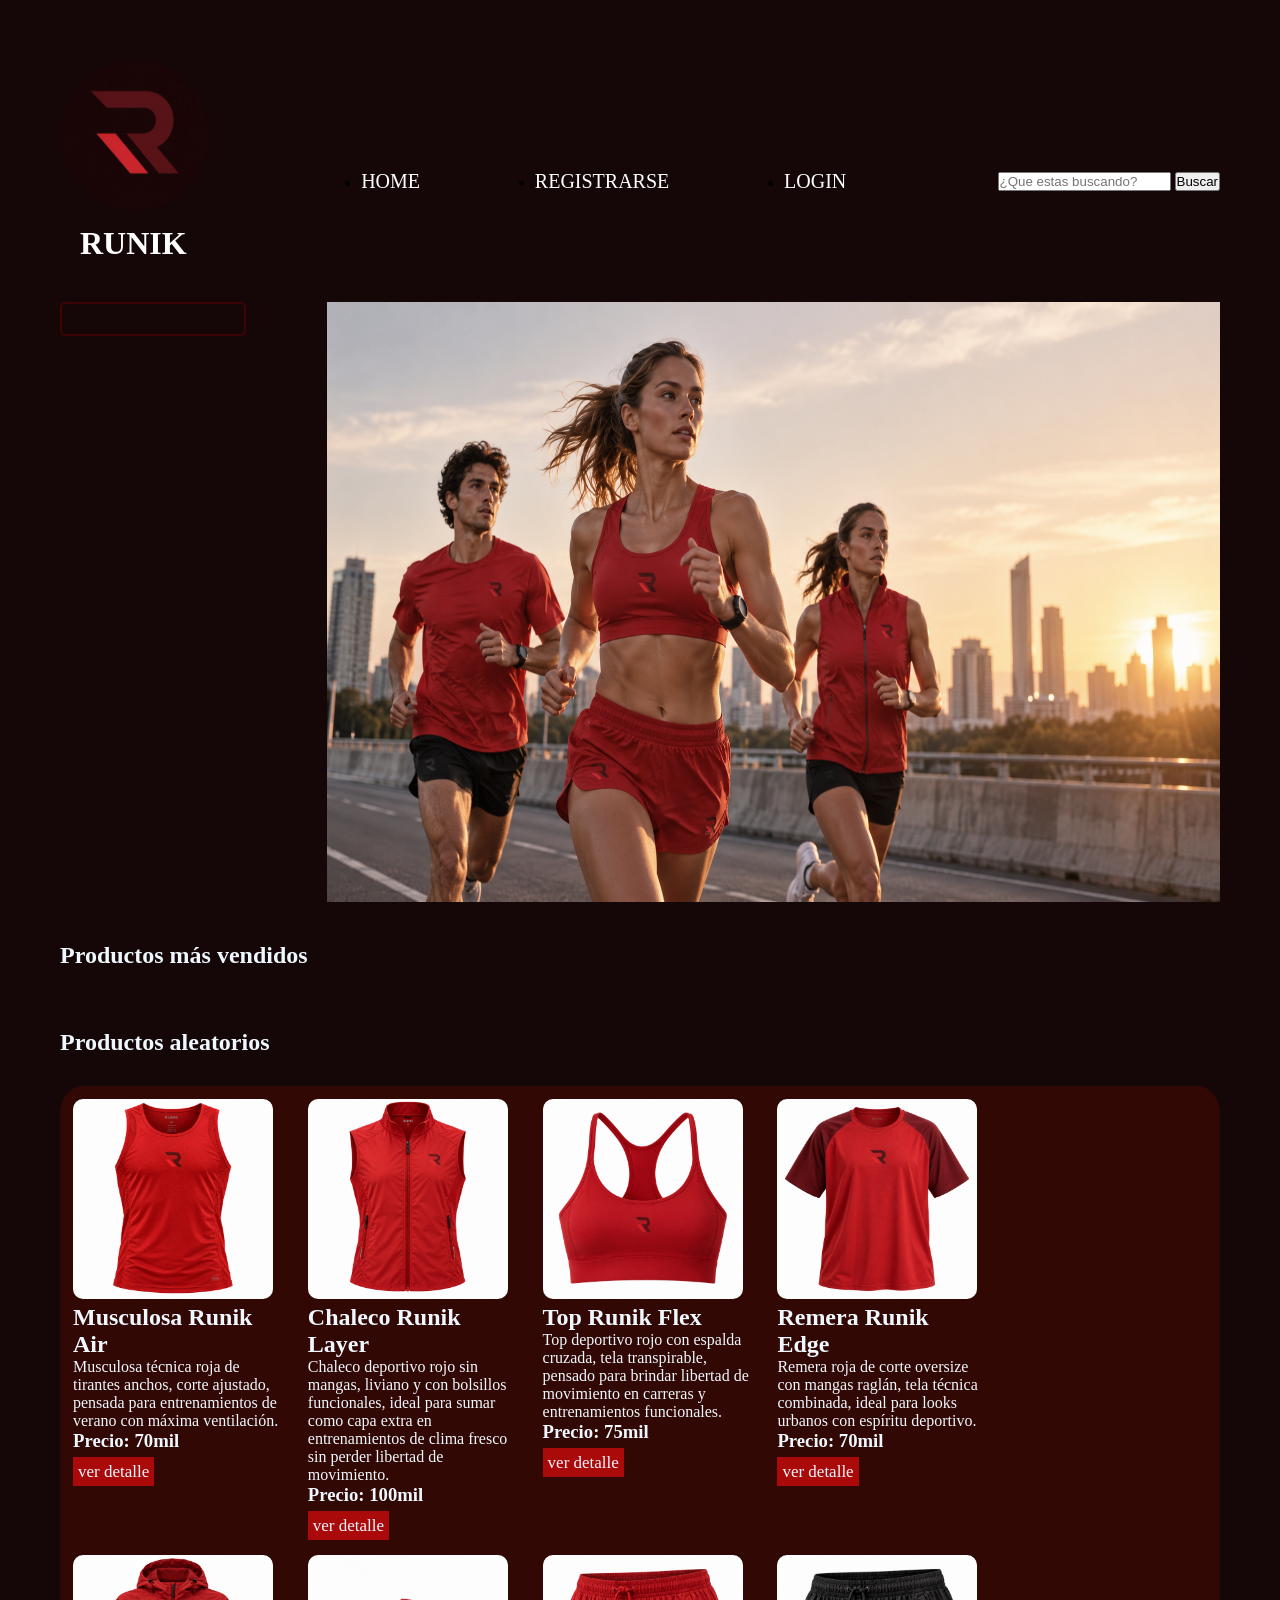
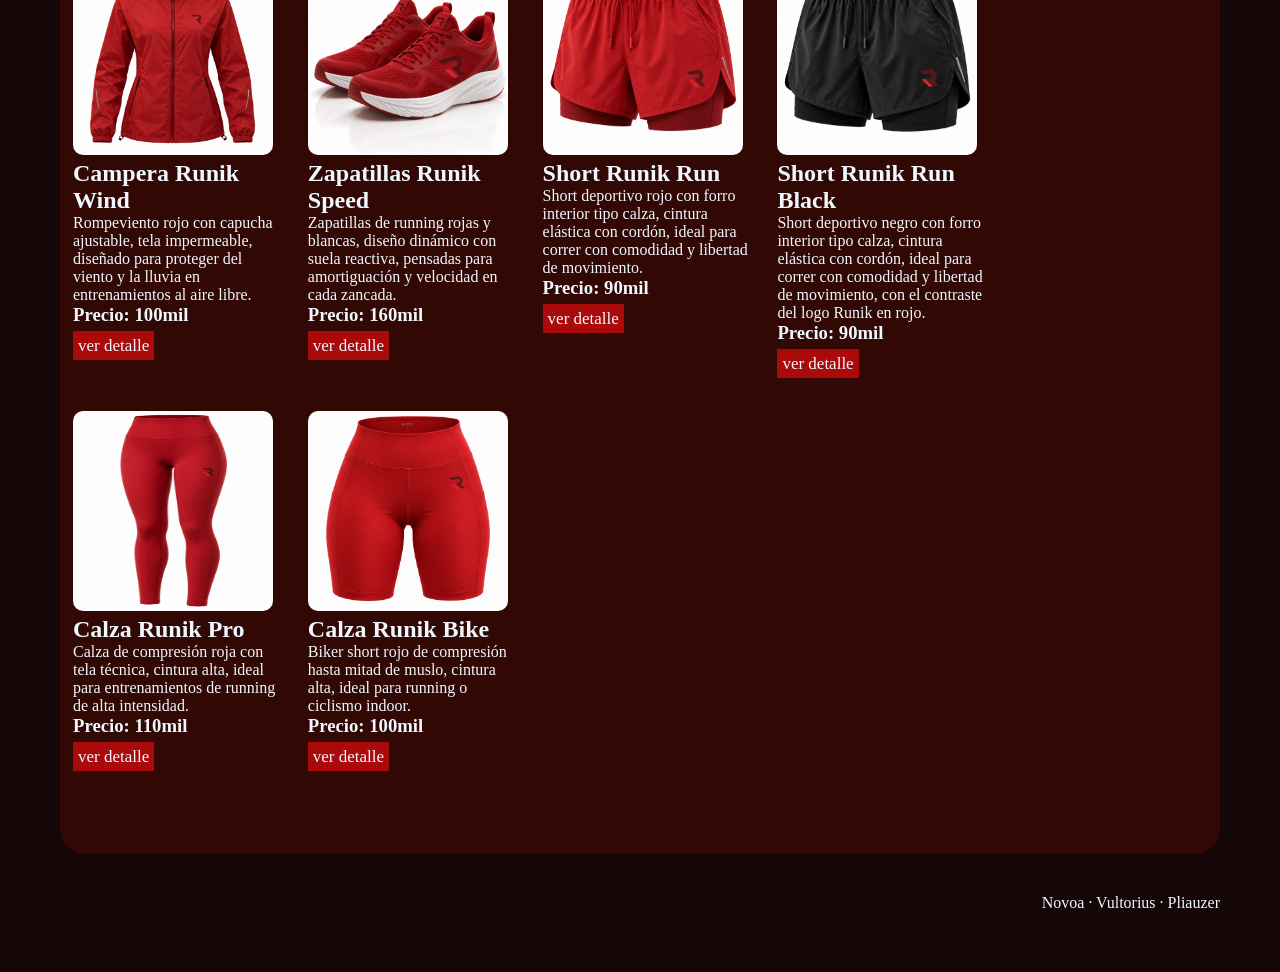
==== commit 21dea791: "hice más cambios" ====
--- a/index.html
+++ b/index.html
@@ -50,98 +50,14 @@
     <main>
         <h2>Productos más vendidos</h2> 
 
-        <section>
-
-            <article class="article1">
-                <div>
-                <a href="./product.html"><img src="./img/musculosa-runik.png" alt="musculosa de runik" class="producto"></a>
-                <h2>Musculosa Runik Air</h2>
-                <p>Musculosa técnica roja de tirantes anchos, corte ajustado, pensada para entrenamientos de verano con máxima ventilación.</p>
-                <h3>Precio: 70mil</h3> 
-                <a href="./product.html" class="boton">ver detalle</a> 
-            </article>
-
-
-            <article class="article2">
-                <a href="./product.html"><img src="./img/chaleco-runik.png" alt="chaleco de runik" class="producto"></a>  
-                <h2>Chaleco Runik Layer</h2>
-                <p>Chaleco deportivo rojo sin mangas, liviano y con bolsillos funcionales, ideal para sumar como capa extra en entrenamientos de clima fresco sin perder libertad de movimiento.</p>
-                <h3>Precio: 100mil</h3> 
-                <a href="./product.html" class="boton">ver detalle</a> 
-            </article>
-
-            <article class="article3">
-                <a href="./product.html"><img src="./img/top-runik.png" alt="top de runik" class="producto"></a>
-                <h2>Top Runik Flex</h2>
-                <p>Top deportivo rojo con espalda cruzada, tela transpirable, pensado para brindar libertad de movimiento en carreras y entrenamientos funcionales.</p>
-                <h3>Precio: 75mil</h3> 
-                <a href="./product.html" class="boton">ver detalle</a>
-            </article>
-
-            <article class="article4">
-                <a href="./product.html"><img src="./img/remera-roja-runik.png" alt="remera de runik" class="producto"></a>
-                <h2>Remera Runik Edge</h2>
-                <p>Remera roja de corte oversize con mangas raglán, tela técnica combinada, ideal para looks urbanos con espíritu deportivo.</p>
-                <h3>Precio: 70mil</h3> 
-                <a href="./product.html" class="boton">ver detalle</a>
-            </article>
-
-            <article class="article5">
-                <a href="./product.html"><img src="./img/campera-runik.png" alt="campera de runik" class="producto"></a>
-                <h2>Campera Runik Wind</h2>
-                <p>Rompeviento rojo con capucha ajustable, tela impermeable, diseñado para proteger del viento y la lluvia en entrenamientos al aire libre.</p> 
-                <h3>Precio: 100mil</h3> 
-                <a href="./product.html" class="boton">ver detalle</a>
-            </article>
-
-            <article class="article6">
-                <a href="./product.html"><img src="./img/zapatillas-runik.png" alt="zapatilla de runik" class="producto"></a>
-                <h2>Zapatillas Runik Speed</h2>
-                <p>Zapatillas de running rojas y blancas, diseño dinámico con suela reactiva, pensadas para amortiguación y velocidad en cada zancada.</p> 
-                <h3>Precio: 160mil</h3> 
-                <a href="./product.html" class="boton">ver detalle</a>
-            </article>
-
-            <article class="article7">
-                <a href="./product.html"><img src="./img/short-runik.png" alt="short de runik" class="producto"></a>
-                <h2>Short Runik Run</h2>
-                <p>Short deportivo rojo con forro interior tipo calza, cintura elástica con cordón, ideal para correr con comodidad y libertad de movimiento.</p> 
-                <h3>Precio: 90mil</h3> 
-                <a href="./product.html" class="boton">ver detalle</a>
-            </article>
-
-            <article class="article8">
-                <a href="./product.html"><img src="./img/short-negro-runik.png" alt="short negro de runik" class="producto"></a>
-                <h2>Short Runik Run Black</h2>
-                <p>Short deportivo negro con forro interior tipo calza, cintura elástica con cordón, ideal para correr con comodidad y libertad de movimiento, con el contraste del logo Runik en rojo.</p> 
-                <h3>Precio: 90mil</h3> 
-                <a href="./product.html" class="boton">ver detalle</a>  
-            </article>
-
-
-            <article class="article9">
-                <a href="./product.html"><img src="./img/calza-runik.png" alt="calza larga de runik" class="producto"></a>
-                <h2>Calza Runik Pro</h2>
-                <p>Calza de compresión roja con tela técnica, cintura alta, ideal para entrenamientos de running de alta intensidad.</p>
-                <h3>Precio: 110mil</h3> 
-                <a href="./product.html" class="boton">ver detalle</a>
-            </article>
-
-            <article class="article10">
-                <a href="./product.html"></a><img src="./img/calza-corta-runik.png" alt="calza corta de runik" class="producto"></a>
-                <h2>Calza Runik Bike</h2>
-                <p>Biker short rojo de compresión hasta mitad de muslo, cintura alta, ideal para running o ciclismo indoor.</p>
-                <h3>Precio: 100mil</h3> 
-                <a href="./product.html" class="boton">ver detalle</a>
-            </article>
-
+        <section class="productos-seccion1">
             
         </section>
 
         
         <h2>Productos aleatorios</h2>
 
-        <section> 
+        <section class="productos-seccion2"> 
             
             <article class="article11">
                 <a href="./product.html"><img src="./img/musculosa-runik.png" alt="musculosa de runik" class="producto"></a>
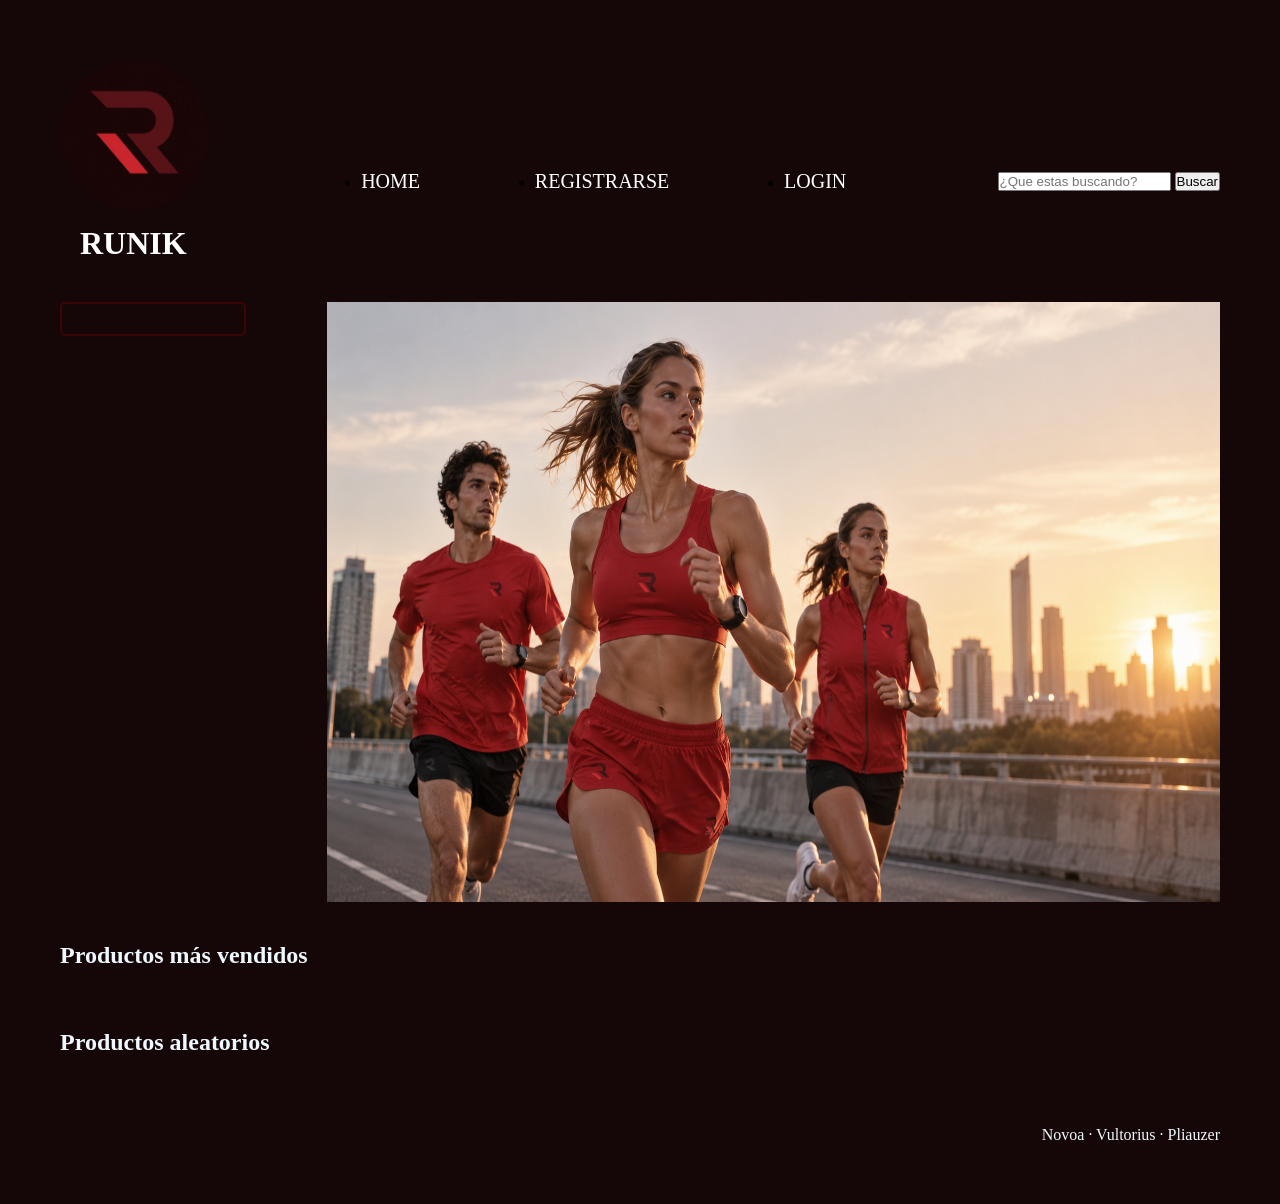
==== commit c4ed4563: "segui un rato mas editando" ====
--- a/index.html
+++ b/index.html
@@ -57,89 +57,8 @@
         
         <h2>Productos aleatorios</h2>
 
-        <section class="productos-seccion2"> 
+        <section class="productos-seccion2">  
             
-            <article class="article11">
-                <a href="./product.html"><img src="./img/musculosa-runik.png" alt="musculosa de runik" class="producto"></a>
-                <h2>Musculosa Runik Air</h2>
-                <p>Musculosa técnica roja de tirantes anchos, corte ajustado, pensada para entrenamientos de verano con máxima ventilación.</p>
-                <h3>Precio: 70mil</h3> 
-                <a href="./product.html" class="boton">ver detalle</a> 
-            </article>
-
-            <article class="article12">
-                <a href="./product.html"><img src="./img/chaleco-runik.png" alt="chaleco de runik" class="producto"></a>
-                <h2>Chaleco Runik Layer</h2>
-                <p>Chaleco deportivo rojo sin mangas, liviano y con bolsillos funcionales, ideal para sumar como capa extra en entrenamientos de clima fresco sin perder libertad de movimiento.</p>
-                <h3>Precio: 100mil</h3> 
-                <a href="./product.html" class="boton">ver detalle</a> 
-            </article>
-
-            <article class="article13">
-                <a href="./product.html"><img src="./img/top-runik.png" alt="top de runik" class="producto"></a>
-                <h2>Top Runik Flex</h2>
-                <p>Top deportivo rojo con espalda cruzada, tela transpirable, pensado para brindar libertad de movimiento en carreras y entrenamientos funcionales.</p>
-                <h3>Precio: 75mil</h3> 
-                <a href="./product.html" class="boton">ver detalle</a>
-            </article>
-
-            <article class="article14">
-                <a href="./product.html"><img src="./img/remera-roja-runik.png" alt="remera de runik" class="producto"></a>
-                <h2>Remera Runik Edge</h2>
-                <p>Remera roja de corte oversize con mangas raglán, tela técnica combinada, ideal para looks urbanos con espíritu deportivo.</p>
-                <h3>Precio: 70mil</h3> 
-                <a href="./product.html" class="boton">ver detalle</a>
-            </article>
-
-            <article class="article15">
-                <a href="./product.html"><img src="./img/campera-runik.png" alt="campera de runik" class="producto"></a>
-                <h2>Campera Runik Wind</h2>
-                <p>Rompeviento rojo con capucha ajustable, tela impermeable, diseñado para proteger del viento y la lluvia en entrenamientos al aire libre.</p> 
-                <h3>Precio: 100mil</h3> 
-                <a href="./product.html" class="boton">ver detalle</a>
-            </article>
-
-            <article class="article16">
-                <a href="./product.html"><img src="./img/zapatillas-runik.png" alt="zapatilla de runik" class="producto"></a>
-                <h2>Zapatillas Runik Speed</h2>
-                <p>Zapatillas de running rojas y blancas, diseño dinámico con suela reactiva, pensadas para amortiguación y velocidad en cada zancada.</p> 
-                <h3>Precio: 160mil</h3> 
-                <a href="./product.html" class="boton">ver detalle</a>
-            </article>
-
-            <article class="article17">
-                <a href="./product.html"><img src="./img/short-runik.png" alt="short de runik" class="producto"></a>
-                <h2>Short Runik Run</h2>
-                <p>Short deportivo rojo con forro interior tipo calza, cintura elástica con cordón, ideal para correr con comodidad y libertad de movimiento.</p> 
-                <h3>Precio: 90mil</h3> 
-                <a href="./product.html" class="boton">ver detalle</a>
-            </article>
-
-            <article class="article18">
-                <a href="./product.html"><img src="./img/short-negro-runik.png" alt="short negro de runik" class="producto"></a>
-                <h2>Short Runik Run Black</h2>
-                <p>Short deportivo negro con forro interior tipo calza, cintura elástica con cordón, ideal para correr con comodidad y libertad de movimiento, con el contraste del logo Runik en rojo.</p> 
-                <h3>Precio: 90mil</h3> 
-                <a href="./product.html" class="boton">ver detalle</a>  
-            </article>
-
-
-            <article class="aricle19">
-                <a href="./product.html"><img src="./img/calza-runik.png" alt="calza larga de runik" class="producto"></a>
-                <h2>Calza Runik Pro</h2>
-                <p>Calza de compresión roja con tela técnica, cintura alta, ideal para entrenamientos de running de alta intensidad.</p>
-                <h3>Precio: 110mil</h3> 
-                <a href="./product.html" class="boton">ver detalle</a>
-            </article>
-
-            <article class="article2">
-                <a href="./product.html"></a><img src="./img/calza-corta-runik.png" alt="calza corta de runik" class="producto"></a>
-                <h2>Calza Runik Bike</h2>
-                <p>Biker short rojo de compresión hasta mitad de muslo, cintura alta, ideal para running o ciclismo indoor.</p>
-                <h3>Precio: 100mil</h3> 
-                <a href="./product.html" class="boton">ver detalle</a> 
-            </article> 
-
         </section>
     </main>
 
